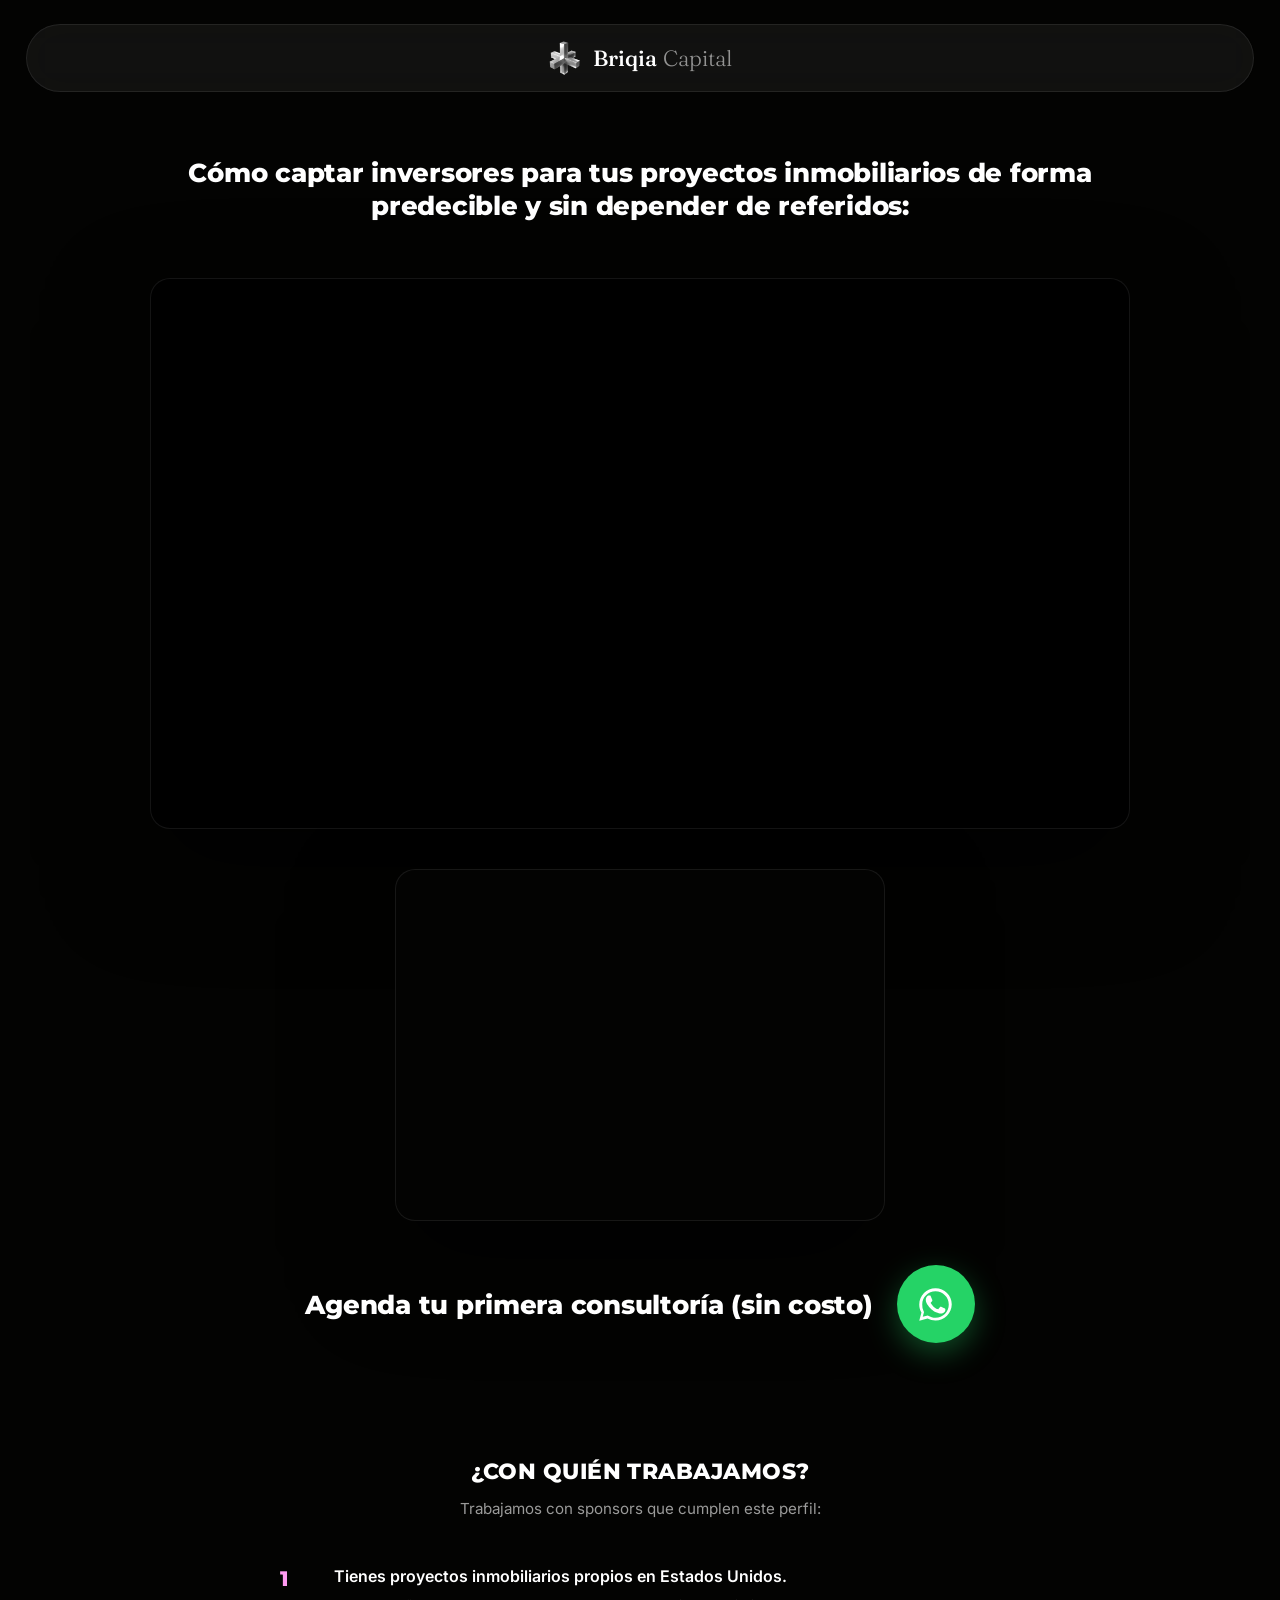
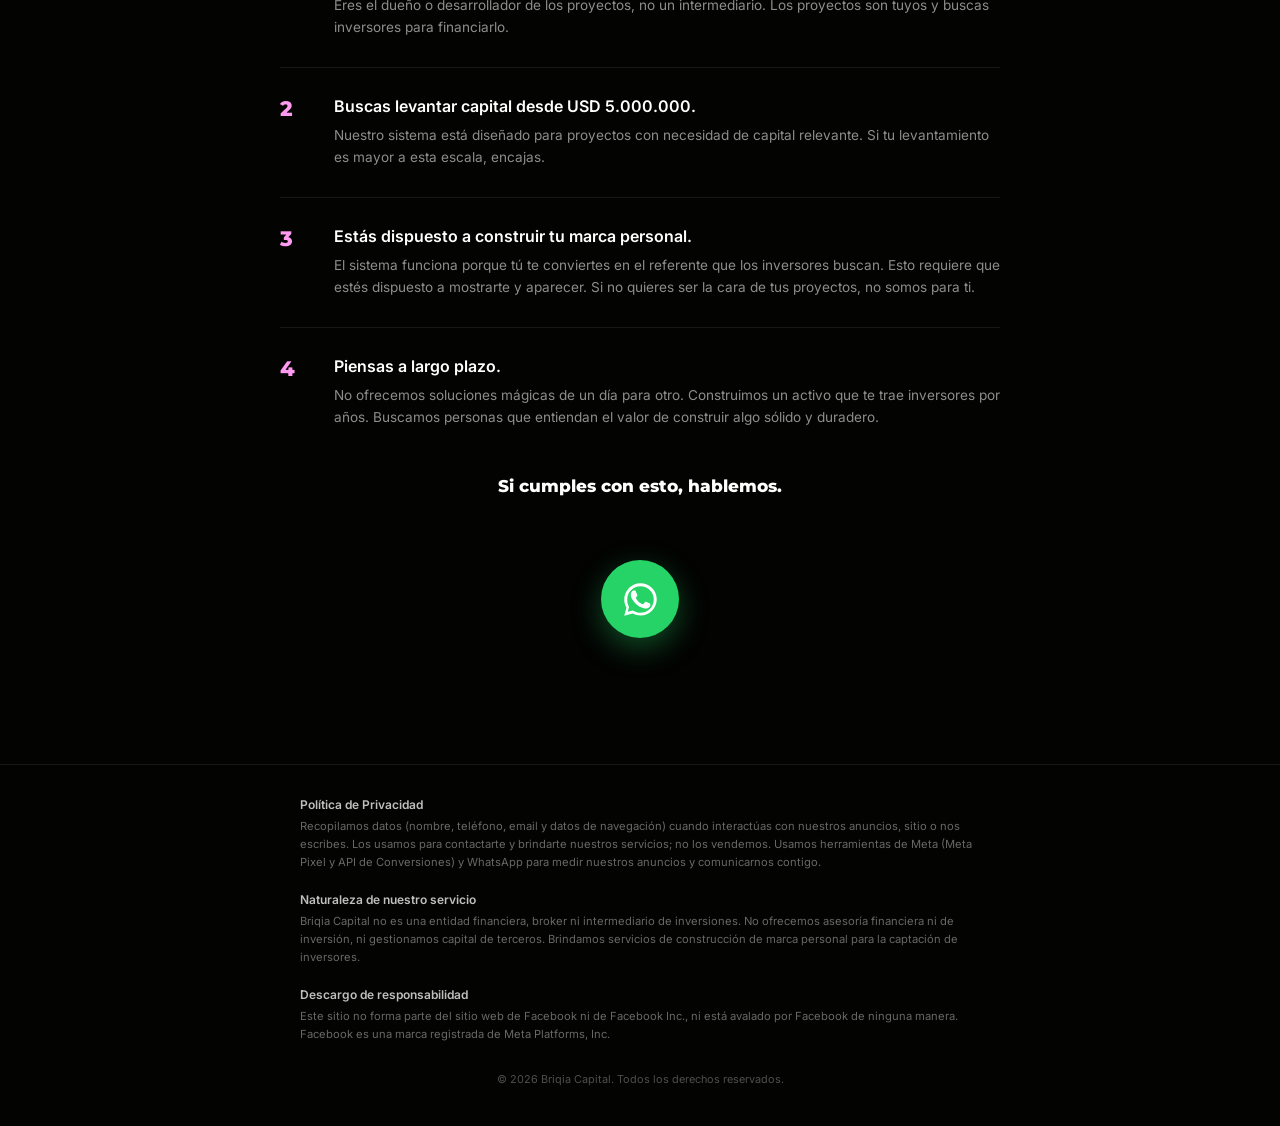
==== thankyoupage/index.html @ 6f48e865 "Achicar 50% el widget de Calendly" ====
<!DOCTYPE html>
<html lang="es">
<head>
<meta charset="UTF-8" />
<meta name="viewport" content="width=device-width, initial-scale=1.0" />
<title>Briqia Capital</title>
<meta name="description" content="Briqia Capital" />
<link rel="icon" type="image/png" href="logo.png" />

<link rel="preconnect" href="https://fonts.googleapis.com" />
<link rel="preconnect" href="https://fonts.gstatic.com" crossorigin />
<link href="https://fonts.googleapis.com/css2?family=Fraunces:ital,wght@0,300;0,400;0,500;1,300&family=Inter:wght@300;400;500;600&family=Montserrat:wght@700;800;900&display=swap" rel="stylesheet" />

<style>
  :root {
    --bg: #030302;
    --fg: #ffffff;
    --border: rgba(255, 255, 255, 0.08);
    --font-display: 'Fraunces', Georgia, serif;
    --font-sans: 'Inter', ui-sans-serif, system-ui, sans-serif;
    --font-heavy: 'Montserrat', ui-sans-serif, system-ui, sans-serif;
    --ease-out: cubic-bezier(0, 0, 0.2, 1);
  }

  * { box-sizing: border-box; }

  body {
    margin: 0;
    min-height: 100vh;
    background: var(--bg);
    color: var(--fg);
    font-family: var(--font-sans);
    display: flex;
    flex-direction: column;
    align-items: center;
    -webkit-font-smoothing: antialiased;
  }

  header {
    width: 100%;
    display: flex;
    justify-content: center;
    padding: 24px 20px 0;
  }

  .header-pill {
    width: min(1800px, 96vw);
    display: flex;
    align-items: center;
    justify-content: center;
    gap: 12px;
    padding: 16px 40px;
    border-radius: 999px;
    background: rgba(255, 255, 255, 0.06);
    backdrop-filter: blur(20px);
    -webkit-backdrop-filter: blur(20px);
    border: 1px solid var(--border);
  }

  .logo-mark {
    width: 34px;
    height: 34px;
    object-fit: contain;
    flex-shrink: 0;
  }

  .wordmark {
    font-family: var(--font-display);
    font-size: 22px;
    line-height: 1;
    white-space: nowrap;
  }

  .wordmark .brand { font-weight: 500; color: #fff; }
  .wordmark .sub { font-weight: 300; color: rgba(255, 255, 255, 0.55); margin-left: 6px; }

  main {
    position: relative;
    flex: 1;
    width: 100%;
    display: flex;
    flex-direction: column;
    align-items: center;
    padding: 64px 20px 90px;
  }

  .hero-title {
    position: relative;
    z-index: 1;
    max-width: 980px;
    margin: 0 0 56px;
    text-align: center;
    font-family: var(--font-heavy);
    font-weight: 800;
    font-size: clamp(1.05rem, 2.16vw, 1.65rem);
    line-height: 1.25;
    letter-spacing: -0.01em;
    color: #fff;
  }

  .video-frame {
    position: relative;
    z-index: 1;
    width: min(980px, 88vw);
    aspect-ratio: 16 / 9;
    border-radius: 20px;
    overflow: hidden;
    background: #000;
    border: 1px solid var(--border);
    box-shadow: 0 40px 100px rgba(0, 0, 0, 0.65);
  }

  .video-frame iframe {
    width: 100%;
    height: 100%;
    border: 0;
    display: block;
  }

  .calendly-frame {
    position: relative;
    z-index: 1;
    width: clamp(320px, 44vw, 490px);
    margin: 40px 0 0;
    border-radius: 20px;
    overflow: hidden;
    background: var(--bg);
    border: 1px solid var(--border);
    box-shadow: 0 40px 100px rgba(0, 0, 0, 0.65);
  }

  .calendly-inline-widget {
    width: 100%;
    height: 350px;
  }

  .cta-row {
    position: relative;
    z-index: 1;
    display: flex;
    flex-wrap: wrap;
    align-items: center;
    justify-content: center;
    gap: 24px;
    max-width: 980px;
    margin: 40px 0 0;
  }

  .below-title {
    text-align: center;
    font-family: var(--font-heavy);
    font-weight: 800;
    font-size: clamp(1.05rem, 2.16vw, 1.65rem);
    line-height: 1.25;
    letter-spacing: -0.01em;
    color: #fff;
  }

  .whatsapp-btn {
    display: inline-flex;
    align-items: center;
    justify-content: center;
    width: 78px;
    height: 78px;
    border-radius: 50%;
    background: #25D366;
    color: #fff;
    flex-shrink: 0;
    box-shadow: 0 10px 30px rgba(37, 211, 102, 0.35);
    transition: transform 0.2s var(--ease-out), background-color 0.2s var(--ease-out);
  }
  .whatsapp-btn:hover { background: #1ebe5b; transform: scale(1.06); }
  .whatsapp-btn svg { width: 39px; height: 39px; }

  .who-section {
    position: relative;
    z-index: 1;
    width: 100%;
    max-width: 720px;
    margin-top: 110px;
  }

  .who-title {
    text-align: center;
    text-transform: uppercase;
    font-family: var(--font-heavy);
    font-weight: 800;
    font-size: clamp(1.1rem, 1.8vw, 1.4rem);
    letter-spacing: 0.02em;
    color: #fff;
    margin: 0 0 14px;
  }

  .who-intro {
    text-align: center;
    font-family: var(--font-sans);
    font-weight: 400;
    font-size: 0.95rem;
    color: rgba(255, 255, 255, 0.6);
    margin: 0 0 48px;
  }

  .who-list {
    list-style: none;
    margin: 0;
    padding: 0;
    display: flex;
    flex-direction: column;
  }

  .who-list li {
    display: flex;
    gap: 20px;
    padding: 28px 0;
    border-top: 1px solid var(--border);
  }
  .who-list li:first-child { border-top: none; padding-top: 0; }
  .who-list li:last-child { padding-bottom: 0; }

  .who-num {
    flex-shrink: 0;
    width: 34px;
    font-family: var(--font-heavy);
    font-weight: 800;
    font-size: 1.3rem;
    color: rgb(255, 154, 241);
    text-transform: none;
  }

  .who-lead {
    font-family: var(--font-sans);
    font-weight: 600;
    font-size: 1rem;
    color: #fff;
    margin: 0 0 8px;
  }

  .who-desc {
    font-family: var(--font-sans);
    font-weight: 400;
    font-size: 0.85rem;
    line-height: 1.65;
    color: rgba(255, 255, 255, 0.55);
    margin: 0;
  }

  .who-closing {
    text-align: center;
    margin: 48px 0 0;
    font-family: var(--font-heavy);
    font-weight: 800;
    font-size: 1.05rem;
    color: #fff;
  }

  .whatsapp-center {
    position: relative;
    z-index: 1;
    display: flex;
    justify-content: center;
    margin-top: 64px;
  }

  .site-footer {
    width: 100%;
    display: flex;
    justify-content: center;
    margin-top: 36px;
    padding: 32px 20px 40px;
    border-top: 1px solid var(--border);
  }

  .footer-inner {
    width: 100%;
    max-width: 680px;
    display: flex;
    flex-direction: column;
    gap: 20px;
  }

  .footer-block h3 {
    margin: 0 0 6px;
    font-family: var(--font-sans);
    font-weight: 600;
    font-size: 0.75rem;
    color: rgba(255, 255, 255, 0.75);
  }

  .footer-block p {
    margin: 0;
    font-family: var(--font-sans);
    font-weight: 400;
    font-size: 0.7rem;
    line-height: 1.6;
    color: rgba(255, 255, 255, 0.4);
  }

  .footer-copy {
    margin: 8px 0 0;
    text-align: center;
    font-family: var(--font-sans);
    font-size: 0.68rem;
    color: rgba(255, 255, 255, 0.3);
  }

  @media (max-width: 640px) {
    header { padding: 16px 14px 0; }
    .header-pill { padding: 10px 20px; gap: 10px; }
    .logo-mark { width: 26px; height: 26px; }
    .wordmark { font-size: 17px; }
    main { padding: 40px 16px 60px; }
    .hero-title { margin-bottom: 36px; }
    .video-frame { border-radius: 14px; }
    .calendly-frame { margin-top: 28px; border-radius: 14px; width: 100%; }
    .calendly-inline-widget { height: 340px; }
    .cta-row { margin-top: 28px; gap: 16px; }
    .whatsapp-btn { width: 65px; height: 65px; }
    .whatsapp-btn svg { width: 33px; height: 33px; }
    .who-section { margin-top: 64px; }
    .who-intro { margin-bottom: 32px; }
    .who-list li { padding: 22px 0; gap: 14px; }
    .whatsapp-center { margin-top: 44px; }
    .site-footer { margin-top: 56px; padding: 24px 16px 32px; }
  }
</style>
</head>
<body>

<header>
  <div class="header-pill">
    <img src="logo.png" alt="Briqia Capital" class="logo-mark" />
    <div class="wordmark"><span class="brand">Briqia</span><span class="sub">Capital</span></div>
  </div>
</header>

<main>
  <h1 class="hero-title">Cómo captar inversores para tus proyectos inmobiliarios de forma predecible y sin depender de referidos:</h1>

  <div class="video-frame">
    <iframe
      src="https://www.youtube.com/embed/9SJ9m5OGrJ0"
      title="Briqia Capital"
      allow="accelerometer; autoplay; clipboard-write; encrypted-media; gyroscope; picture-in-picture; web-share"
      allowfullscreen
      loading="lazy">
    </iframe>
  </div>

  <div class="calendly-frame">
    <div
      class="calendly-inline-widget"
      data-url="https://calendly.com/briqia-info/45?hide_gdpr_banner=1&background_color=030302&text_color=ffffff&primary_color=ff9af1">
    </div>
  </div>

  <div class="cta-row">
    <p class="below-title">Agenda tu primera consultoría (sin costo)</p>
    <a
      href="https://api.whatsapp.com/send/?phone=34665048032&text=Hola,%20observ%C3%A9%20su%20video%20y%20quiero%20agendar%20una%20reuni%C3%B3n%2E&type=phone_number&app_absent=0"
      target="_blank"
      rel="noopener noreferrer"
      class="whatsapp-btn"
      aria-label="Agendar por WhatsApp">
      <svg viewBox="0 0 24 24" fill="currentColor" aria-hidden="true">
        <path d="M17.472 14.382c-.297-.149-1.758-.867-2.03-.967-.273-.099-.471-.148-.67.15-.197.297-.767.966-.94 1.164-.173.199-.347.223-.644.075-.297-.15-1.255-.463-2.39-1.475-.883-.788-1.48-1.761-1.653-2.059-.173-.297-.018-.458.13-.606.134-.133.298-.347.446-.52.149-.174.198-.298.298-.497.099-.198.05-.371-.025-.52-.075-.149-.669-1.612-.916-2.207-.242-.579-.487-.5-.669-.51-.173-.008-.371-.01-.57-.01-.198 0-.52.074-.792.372-.272.297-1.04 1.016-1.04 2.479 0 1.462 1.065 2.875 1.213 3.074.149.198 2.096 3.2 5.077 4.487.709.306 1.262.489 1.694.625.712.227 1.36.195 1.871.118.571-.085 1.758-.719 2.006-1.413.248-.694.248-1.289.173-1.413-.074-.124-.272-.198-.57-.347z"/>
        <path d="M12.004 2c-5.514 0-9.997 4.478-9.997 9.997 0 1.763.462 3.484 1.34 5.001L2 22l5.132-1.346c1.462.799 3.112 1.221 4.872 1.221 5.514 0 9.997-4.478 9.997-9.997C22.001 6.478 17.518 2 12.004 2zm0 18.163c-1.583 0-3.135-.426-4.487-1.234l-.322-.191-3.045.8.813-2.968-.21-.305A8.13 8.13 0 0 1 3.837 12c0-4.507 3.66-8.166 8.167-8.166 4.507 0 8.167 3.66 8.167 8.166 0 4.507-3.66 8.163-8.167 8.163z"/>
      </svg>
    </a>
  </div>

  <section class="who-section">
    <h2 class="who-title">¿Con quién trabajamos?</h2>
    <p class="who-intro">Trabajamos con sponsors que cumplen este perfil:</p>
    <ol class="who-list">
      <li>
        <span class="who-num">1</span>
        <div>
          <p class="who-lead">Tienes proyectos inmobiliarios propios en Estados Unidos.</p>
          <p class="who-desc">Eres el dueño o desarrollador de los proyectos, no un intermediario. Los proyectos son tuyos y buscas inversores para financiarlo.</p>
        </div>
      </li>
      <li>
        <span class="who-num">2</span>
        <div>
          <p class="who-lead">Buscas levantar capital desde USD 5.000.000.</p>
          <p class="who-desc">Nuestro sistema está diseñado para proyectos con necesidad de capital relevante. Si tu levantamiento es mayor a esta escala, encajas.</p>
        </div>
      </li>
      <li>
        <span class="who-num">3</span>
        <div>
          <p class="who-lead">Estás dispuesto a construir tu marca personal.</p>
          <p class="who-desc">El sistema funciona porque tú te conviertes en el referente que los inversores buscan. Esto requiere que estés dispuesto a mostrarte y aparecer. Si no quieres ser la cara de tus proyectos, no somos para ti.</p>
        </div>
      </li>
      <li>
        <span class="who-num">4</span>
        <div>
          <p class="who-lead">Piensas a largo plazo.</p>
          <p class="who-desc">No ofrecemos soluciones mágicas de un día para otro. Construimos un activo que te trae inversores por años. Buscamos personas que entiendan el valor de construir algo sólido y duradero.</p>
        </div>
      </li>
    </ol>
    <p class="who-closing">Si cumples con esto, hablemos.</p>
  </section>

  <div class="whatsapp-center">
    <a
      href="https://api.whatsapp.com/send/?phone=34665048032&text=Hola,%20observ%C3%A9%20su%20video%20y%20quiero%20agendar%20una%20reuni%C3%B3n%2E&type=phone_number&app_absent=0"
      target="_blank"
      rel="noopener noreferrer"
      class="whatsapp-btn"
      aria-label="Agendar por WhatsApp">
      <svg viewBox="0 0 24 24" fill="currentColor" aria-hidden="true">
        <path d="M17.472 14.382c-.297-.149-1.758-.867-2.03-.967-.273-.099-.471-.148-.67.15-.197.297-.767.966-.94 1.164-.173.199-.347.223-.644.075-.297-.15-1.255-.463-2.39-1.475-.883-.788-1.48-1.761-1.653-2.059-.173-.297-.018-.458.13-.606.134-.133.298-.347.446-.52.149-.174.198-.298.298-.497.099-.198.05-.371-.025-.52-.075-.149-.669-1.612-.916-2.207-.242-.579-.487-.5-.669-.51-.173-.008-.371-.01-.57-.01-.198 0-.52.074-.792.372-.272.297-1.04 1.016-1.04 2.479 0 1.462 1.065 2.875 1.213 3.074.149.198 2.096 3.2 5.077 4.487.709.306 1.262.489 1.694.625.712.227 1.36.195 1.871.118.571-.085 1.758-.719 2.006-1.413.248-.694.248-1.289.173-1.413-.074-.124-.272-.198-.57-.347z"/>
        <path d="M12.004 2c-5.514 0-9.997 4.478-9.997 9.997 0 1.763.462 3.484 1.34 5.001L2 22l5.132-1.346c1.462.799 3.112 1.221 4.872 1.221 5.514 0 9.997-4.478 9.997-9.997C22.001 6.478 17.518 2 12.004 2zm0 18.163c-1.583 0-3.135-.426-4.487-1.234l-.322-.191-3.045.8.813-2.968-.21-.305A8.13 8.13 0 0 1 3.837 12c0-4.507 3.66-8.166 8.167-8.166 4.507 0 8.167 3.66 8.167 8.166 0 4.507-3.66 8.163-8.167 8.163z"/>
      </svg>
    </a>
  </div>
</main>

<footer class="site-footer">
  <div class="footer-inner">
    <div class="footer-block">
      <h3>Política de Privacidad</h3>
      <p>Recopilamos datos (nombre, teléfono, email y datos de navegación) cuando interactúas con nuestros anuncios, sitio o nos escribes. Los usamos para contactarte y brindarte nuestros servicios; no los vendemos. Usamos herramientas de Meta (Meta Pixel y API de Conversiones) y WhatsApp para medir nuestros anuncios y comunicarnos contigo.</p>
    </div>
    <div class="footer-block">
      <h3>Naturaleza de nuestro servicio</h3>
      <p>Briqia Capital no es una entidad financiera, broker ni intermediario de inversiones. No ofrecemos asesoría financiera ni de inversión, ni gestionamos capital de terceros. Brindamos servicios de construcción de marca personal para la captación de inversores.</p>
    </div>
    <div class="footer-block">
      <h3>Descargo de responsabilidad</h3>
      <p>Este sitio no forma parte del sitio web de Facebook ni de Facebook Inc., ni está avalado por Facebook de ninguna manera. Facebook es una marca registrada de Meta Platforms, Inc.</p>
    </div>
    <p class="footer-copy">© 2026 Briqia Capital. Todos los derechos reservados.</p>
  </div>
</footer>

<script src="https://assets.calendly.com/assets/external/widget.js" async></script>
</body>
</html>
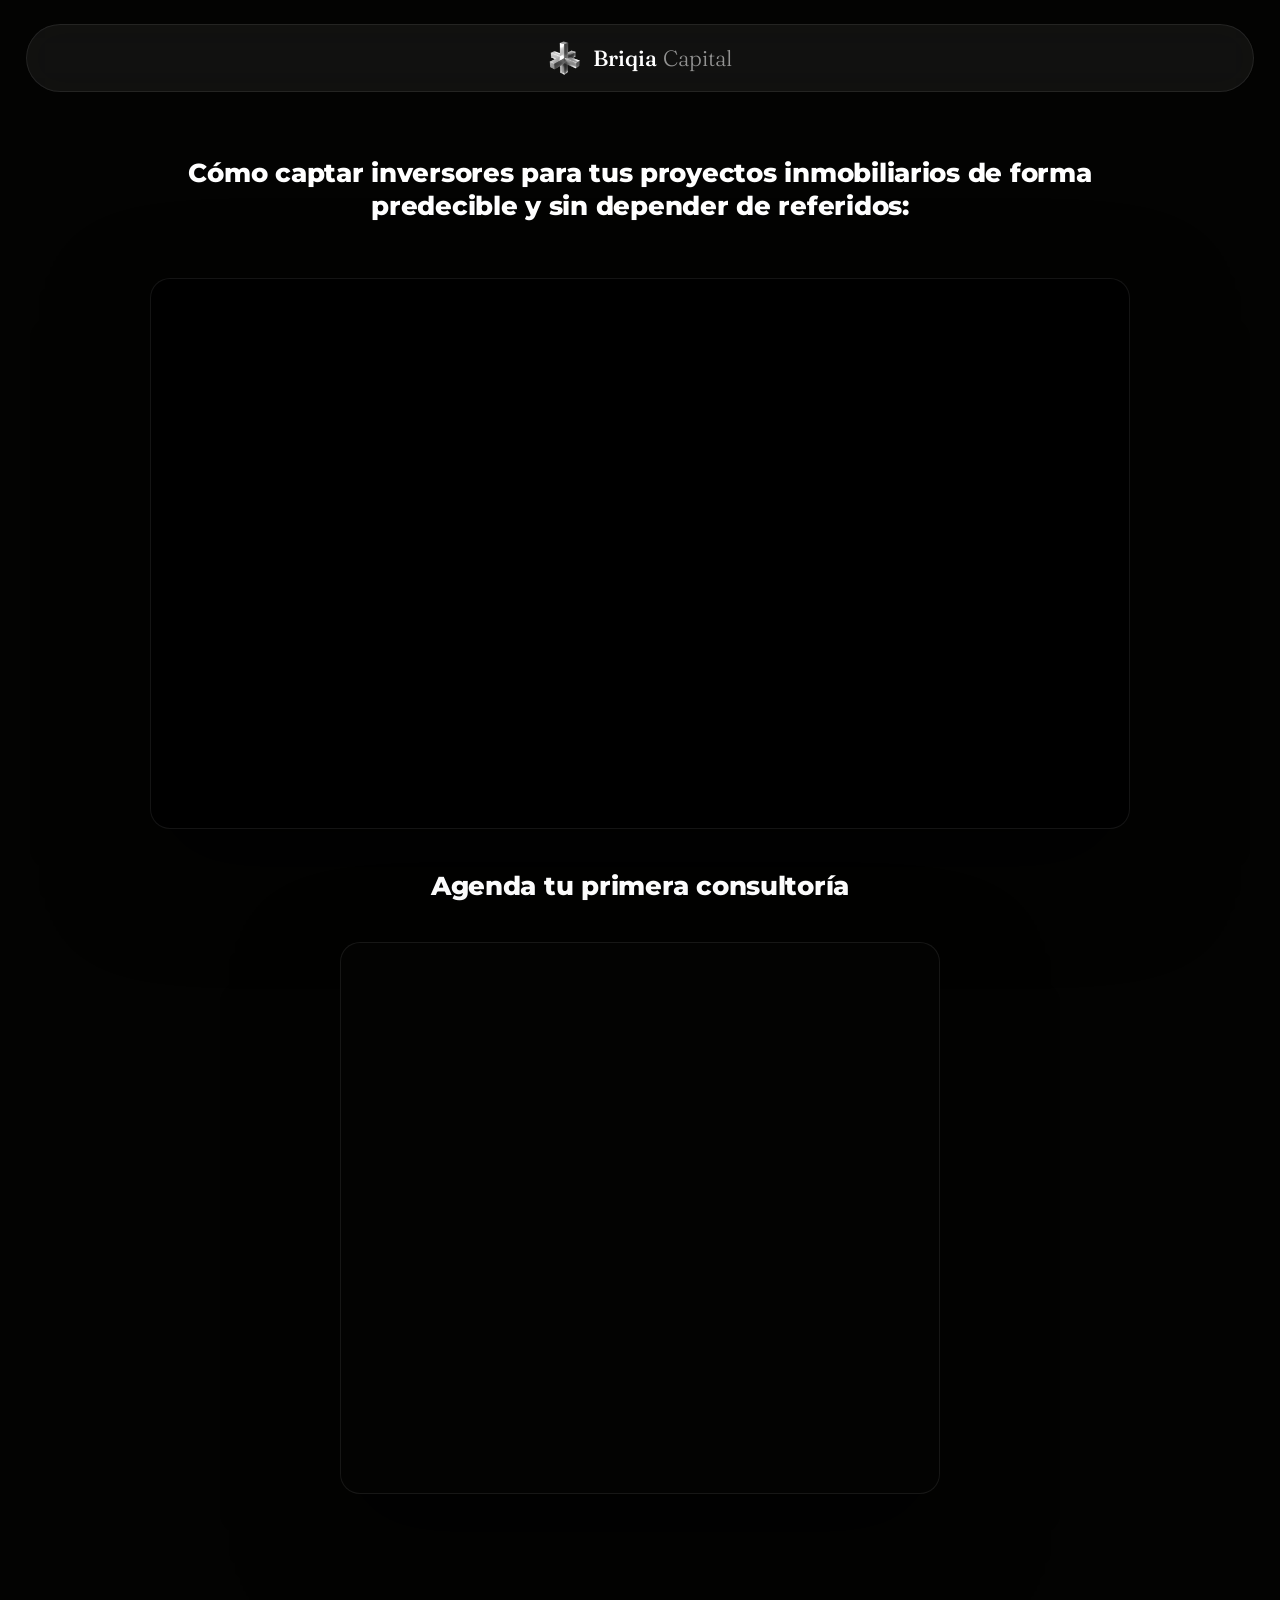
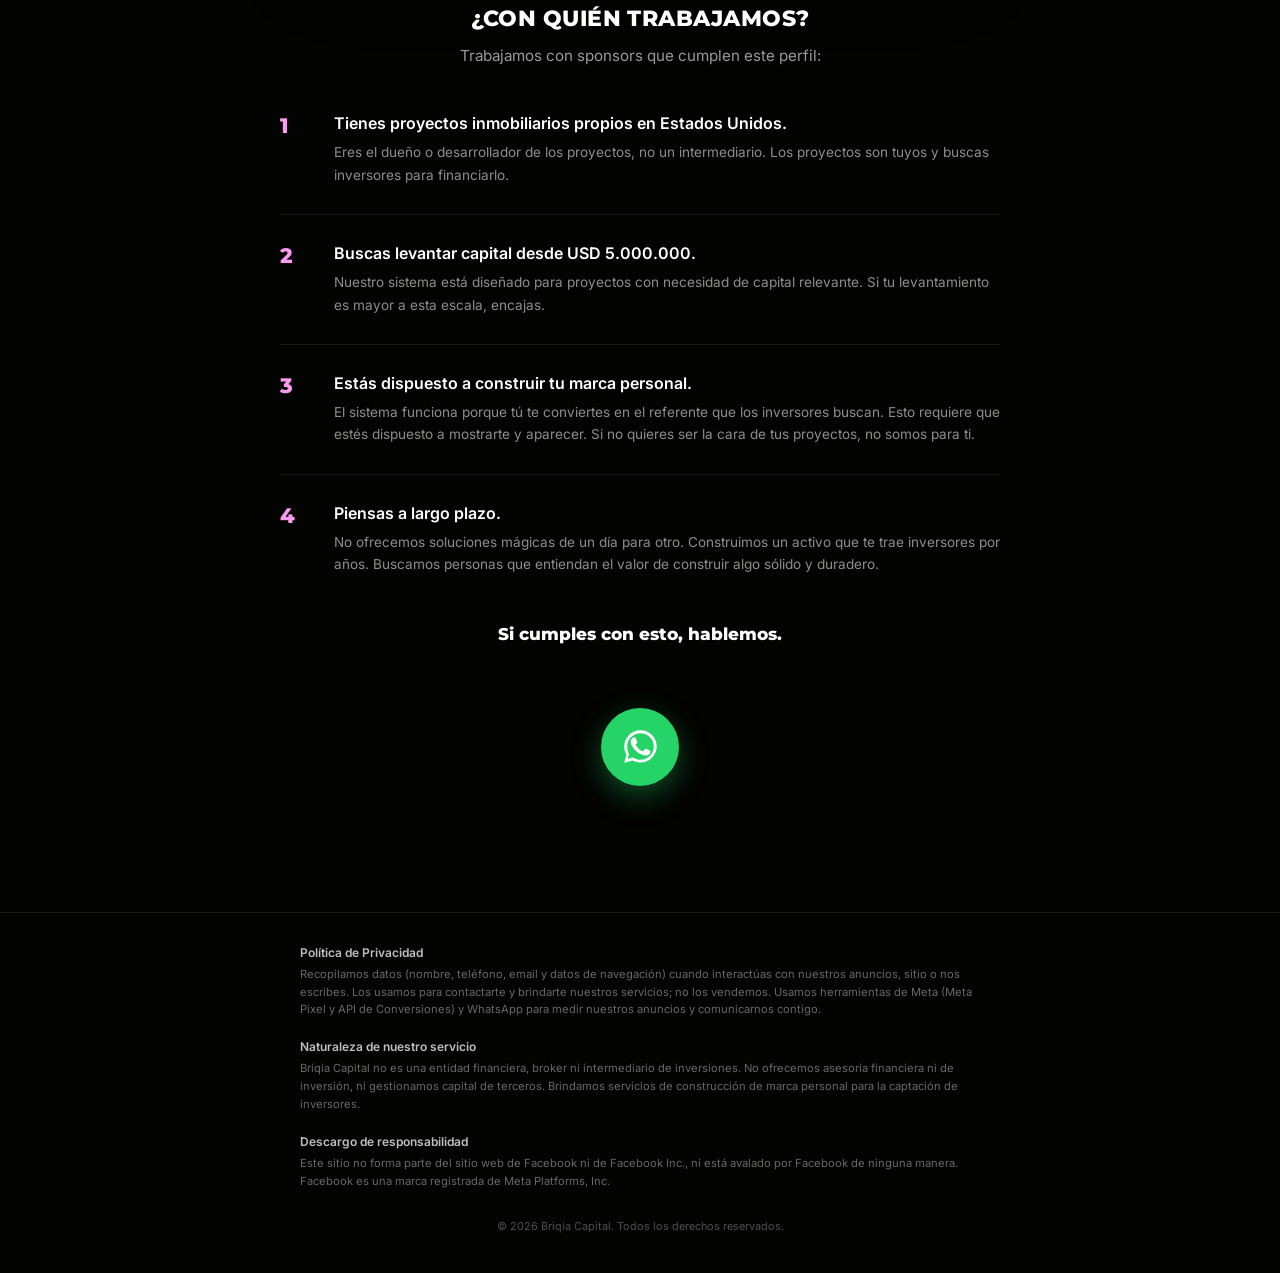
==== commit 23378266: "Mover CTA arriba del widget de Calendly y agrandar el widget" ====
--- a/thankyoupage/index.html
+++ b/thankyoupage/index.html
@@ -117,10 +117,24 @@
     display: block;
   }
 
+  .below-title {
+    position: relative;
+    z-index: 1;
+    max-width: 980px;
+    margin: 40px 0 0;
+    text-align: center;
+    font-family: var(--font-heavy);
+    font-weight: 800;
+    font-size: clamp(1.05rem, 2.16vw, 1.65rem);
+    line-height: 1.25;
+    letter-spacing: -0.01em;
+    color: #fff;
+  }
+
   .calendly-frame {
     position: relative;
     z-index: 1;
-    width: clamp(320px, 44vw, 490px);
+    width: clamp(320px, 50vw, 600px);
     margin: 40px 0 0;
     border-radius: 20px;
     overflow: hidden;
@@ -131,29 +145,7 @@
 
   .calendly-inline-widget {
     width: 100%;
-    height: 350px;
-  }
-
-  .cta-row {
-    position: relative;
-    z-index: 1;
-    display: flex;
-    flex-wrap: wrap;
-    align-items: center;
-    justify-content: center;
-    gap: 24px;
-    max-width: 980px;
-    margin: 40px 0 0;
-  }
-
-  .below-title {
-    text-align: center;
-    font-family: var(--font-heavy);
-    font-weight: 800;
-    font-size: clamp(1.05rem, 2.16vw, 1.65rem);
-    line-height: 1.25;
-    letter-spacing: -0.01em;
-    color: #fff;
+    height: 550px;
   }
 
   .whatsapp-btn {
@@ -311,9 +303,9 @@
     main { padding: 40px 16px 60px; }
     .hero-title { margin-bottom: 36px; }
     .video-frame { border-radius: 14px; }
+    .below-title { margin-top: 28px; }
     .calendly-frame { margin-top: 28px; border-radius: 14px; width: 100%; }
-    .calendly-inline-widget { height: 340px; }
-    .cta-row { margin-top: 28px; gap: 16px; }
+    .calendly-inline-widget { height: 480px; }
     .whatsapp-btn { width: 65px; height: 65px; }
     .whatsapp-btn svg { width: 33px; height: 33px; }
     .who-section { margin-top: 64px; }
@@ -346,26 +338,13 @@
     </iframe>
   </div>
 
+  <p class="below-title">Agenda tu primera consultoría</p>
+
   <div class="calendly-frame">
     <div
       class="calendly-inline-widget"
       data-url="https://calendly.com/briqia-info/45?hide_gdpr_banner=1&background_color=030302&text_color=ffffff&primary_color=ff9af1">
     </div>
-  </div>
-
-  <div class="cta-row">
-    <p class="below-title">Agenda tu primera consultoría (sin costo)</p>
-    <a
-      href="https://api.whatsapp.com/send/?phone=34665048032&text=Hola,%20observ%C3%A9%20su%20video%20y%20quiero%20agendar%20una%20reuni%C3%B3n%2E&type=phone_number&app_absent=0"
-      target="_blank"
-      rel="noopener noreferrer"
-      class="whatsapp-btn"
-      aria-label="Agendar por WhatsApp">
-      <svg viewBox="0 0 24 24" fill="currentColor" aria-hidden="true">
-        <path d="M17.472 14.382c-.297-.149-1.758-.867-2.03-.967-.273-.099-.471-.148-.67.15-.197.297-.767.966-.94 1.164-.173.199-.347.223-.644.075-.297-.15-1.255-.463-2.39-1.475-.883-.788-1.48-1.761-1.653-2.059-.173-.297-.018-.458.13-.606.134-.133.298-.347.446-.52.149-.174.198-.298.298-.497.099-.198.05-.371-.025-.52-.075-.149-.669-1.612-.916-2.207-.242-.579-.487-.5-.669-.51-.173-.008-.371-.01-.57-.01-.198 0-.52.074-.792.372-.272.297-1.04 1.016-1.04 2.479 0 1.462 1.065 2.875 1.213 3.074.149.198 2.096 3.2 5.077 4.487.709.306 1.262.489 1.694.625.712.227 1.36.195 1.871.118.571-.085 1.758-.719 2.006-1.413.248-.694.248-1.289.173-1.413-.074-.124-.272-.198-.57-.347z"/>
-        <path d="M12.004 2c-5.514 0-9.997 4.478-9.997 9.997 0 1.763.462 3.484 1.34 5.001L2 22l5.132-1.346c1.462.799 3.112 1.221 4.872 1.221 5.514 0 9.997-4.478 9.997-9.997C22.001 6.478 17.518 2 12.004 2zm0 18.163c-1.583 0-3.135-.426-4.487-1.234l-.322-.191-3.045.8.813-2.968-.21-.305A8.13 8.13 0 0 1 3.837 12c0-4.507 3.66-8.166 8.167-8.166 4.507 0 8.167 3.66 8.167 8.166 0 4.507-3.66 8.163-8.167 8.163z"/>
-      </svg>
-    </a>
   </div>
 
   <section class="who-section">
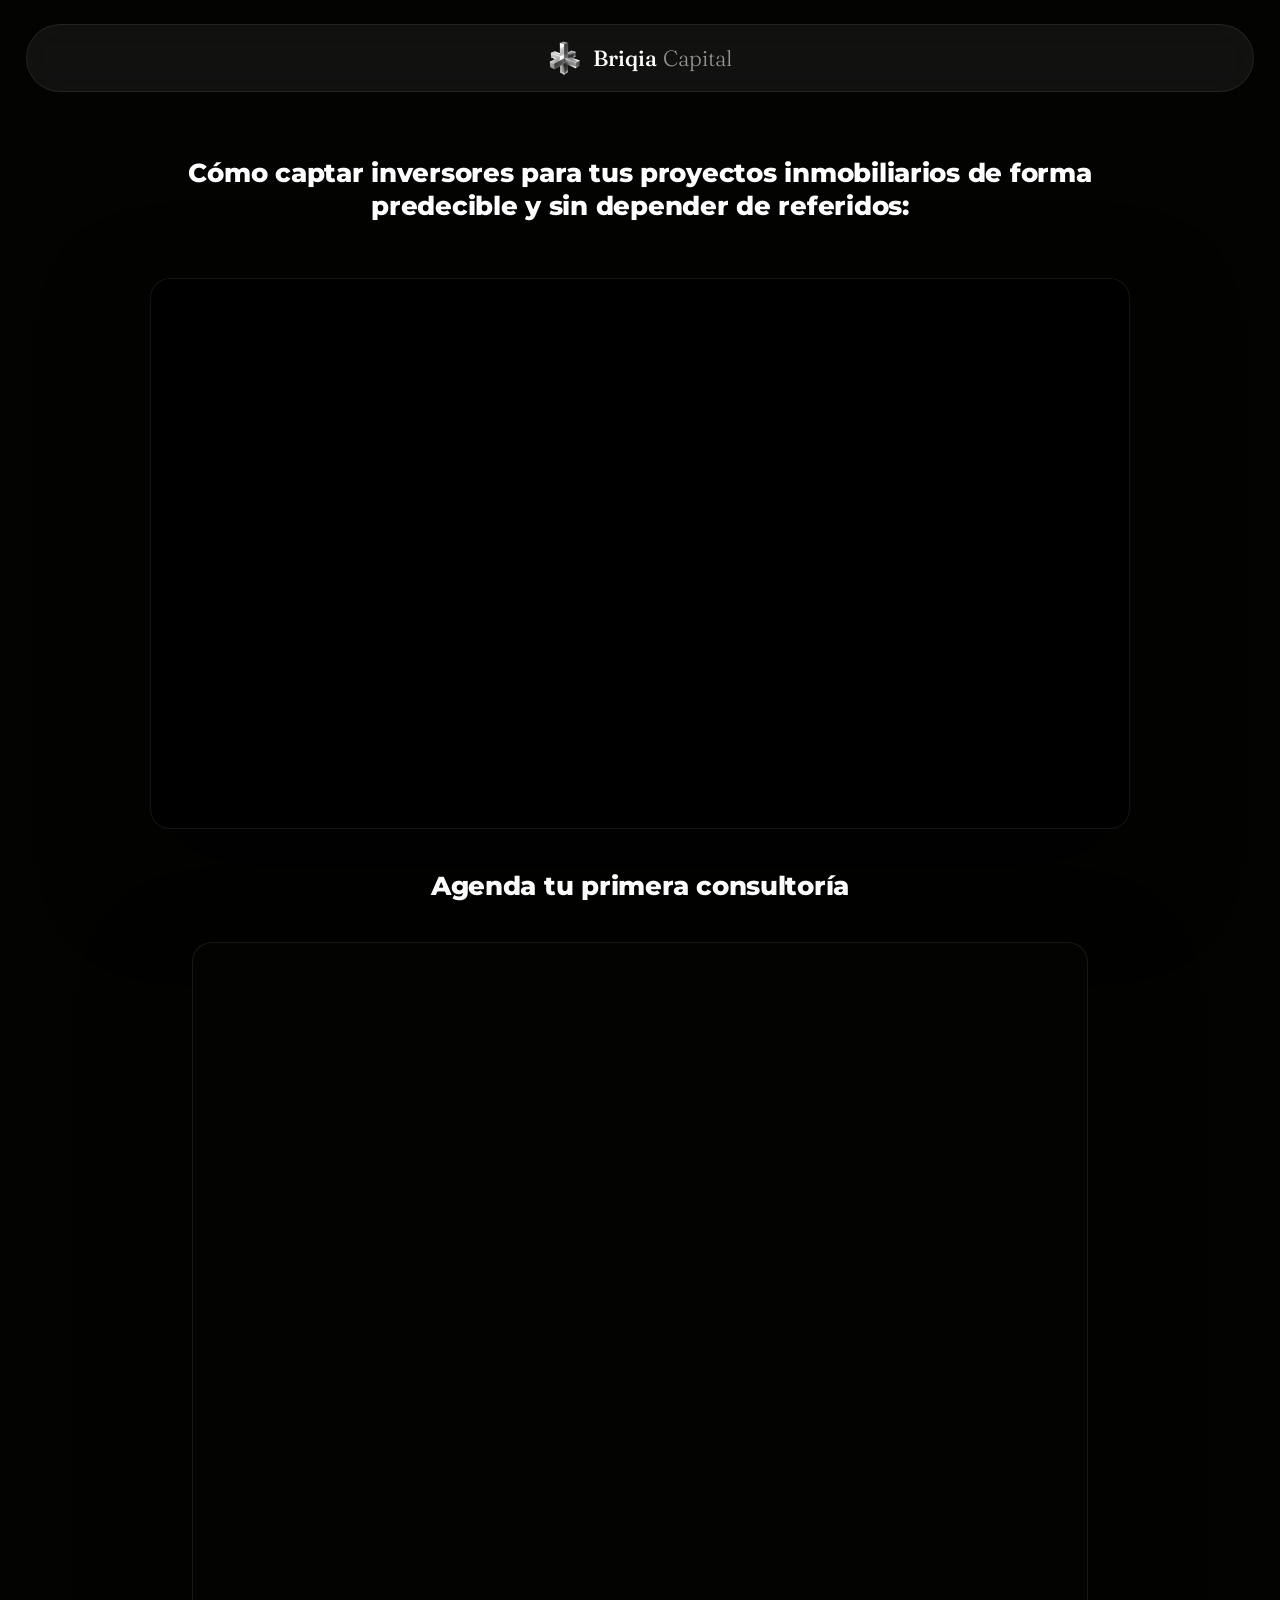
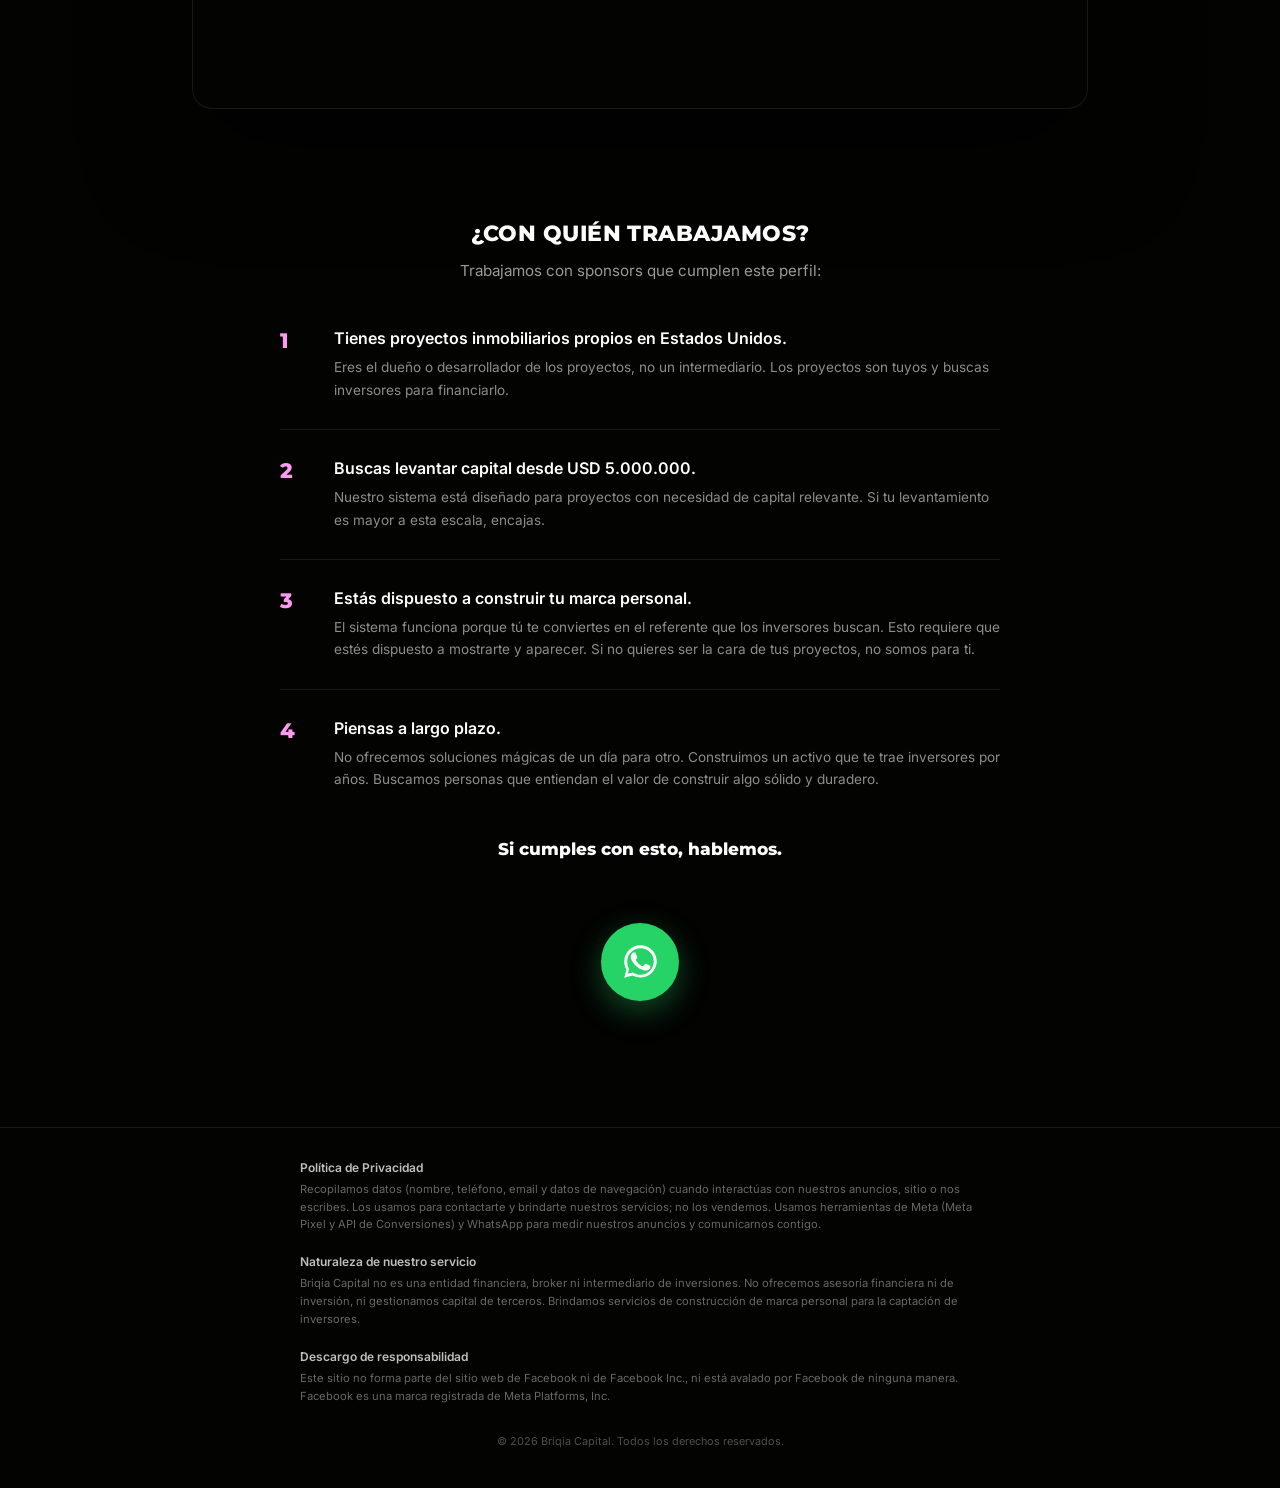
==== commit bc540f47: "Agrandar widget de Calendly para aprovechar el alto de pantalla" ====
--- a/thankyoupage/index.html
+++ b/thankyoupage/index.html
@@ -134,7 +134,7 @@
   .calendly-frame {
     position: relative;
     z-index: 1;
-    width: clamp(320px, 50vw, 600px);
+    width: clamp(320px, 70vw, 900px);
     margin: 40px 0 0;
     border-radius: 20px;
     overflow: hidden;
@@ -145,7 +145,7 @@
 
   .calendly-inline-widget {
     width: 100%;
-    height: 550px;
+    height: min(85vh, 950px);
   }
 
   .whatsapp-btn {
@@ -305,7 +305,7 @@
     .video-frame { border-radius: 14px; }
     .below-title { margin-top: 28px; }
     .calendly-frame { margin-top: 28px; border-radius: 14px; width: 100%; }
-    .calendly-inline-widget { height: 480px; }
+    .calendly-inline-widget { height: min(75vh, 720px); }
     .whatsapp-btn { width: 65px; height: 65px; }
     .whatsapp-btn svg { width: 33px; height: 33px; }
     .who-section { margin-top: 64px; }
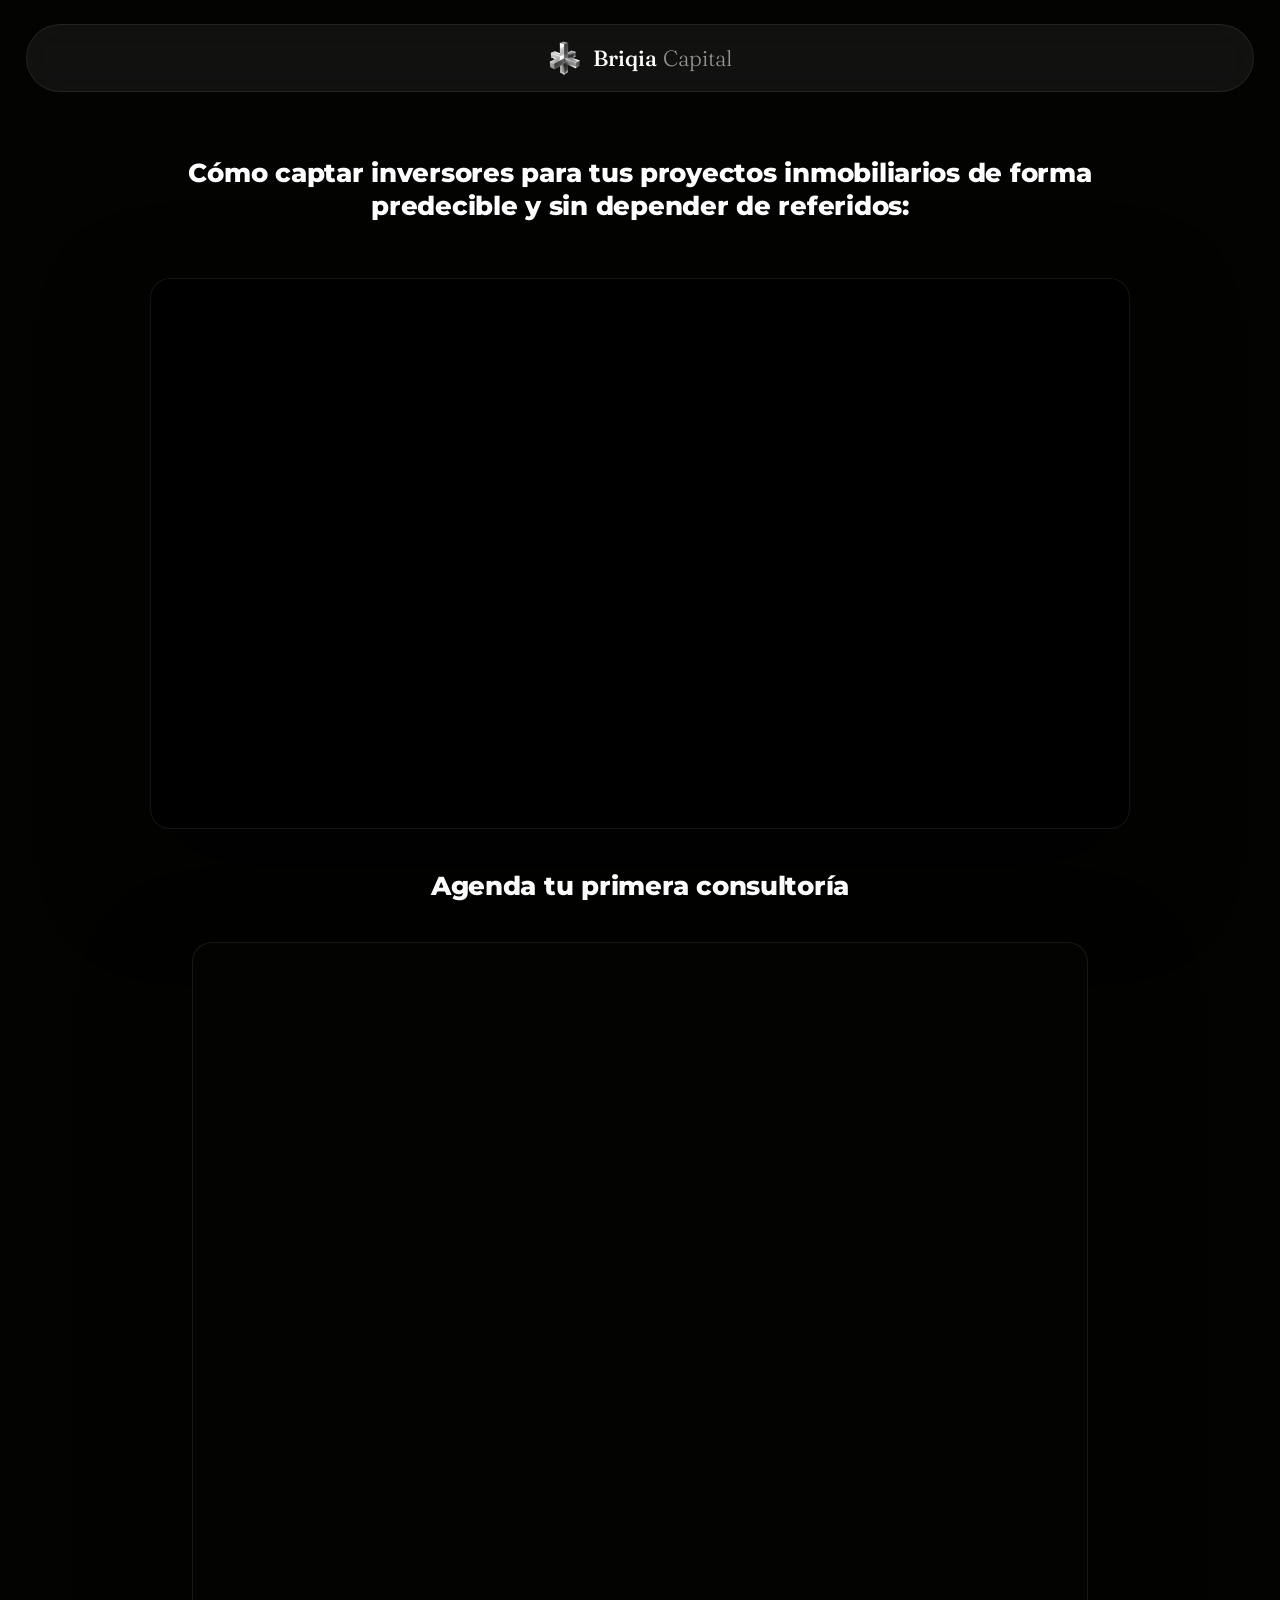
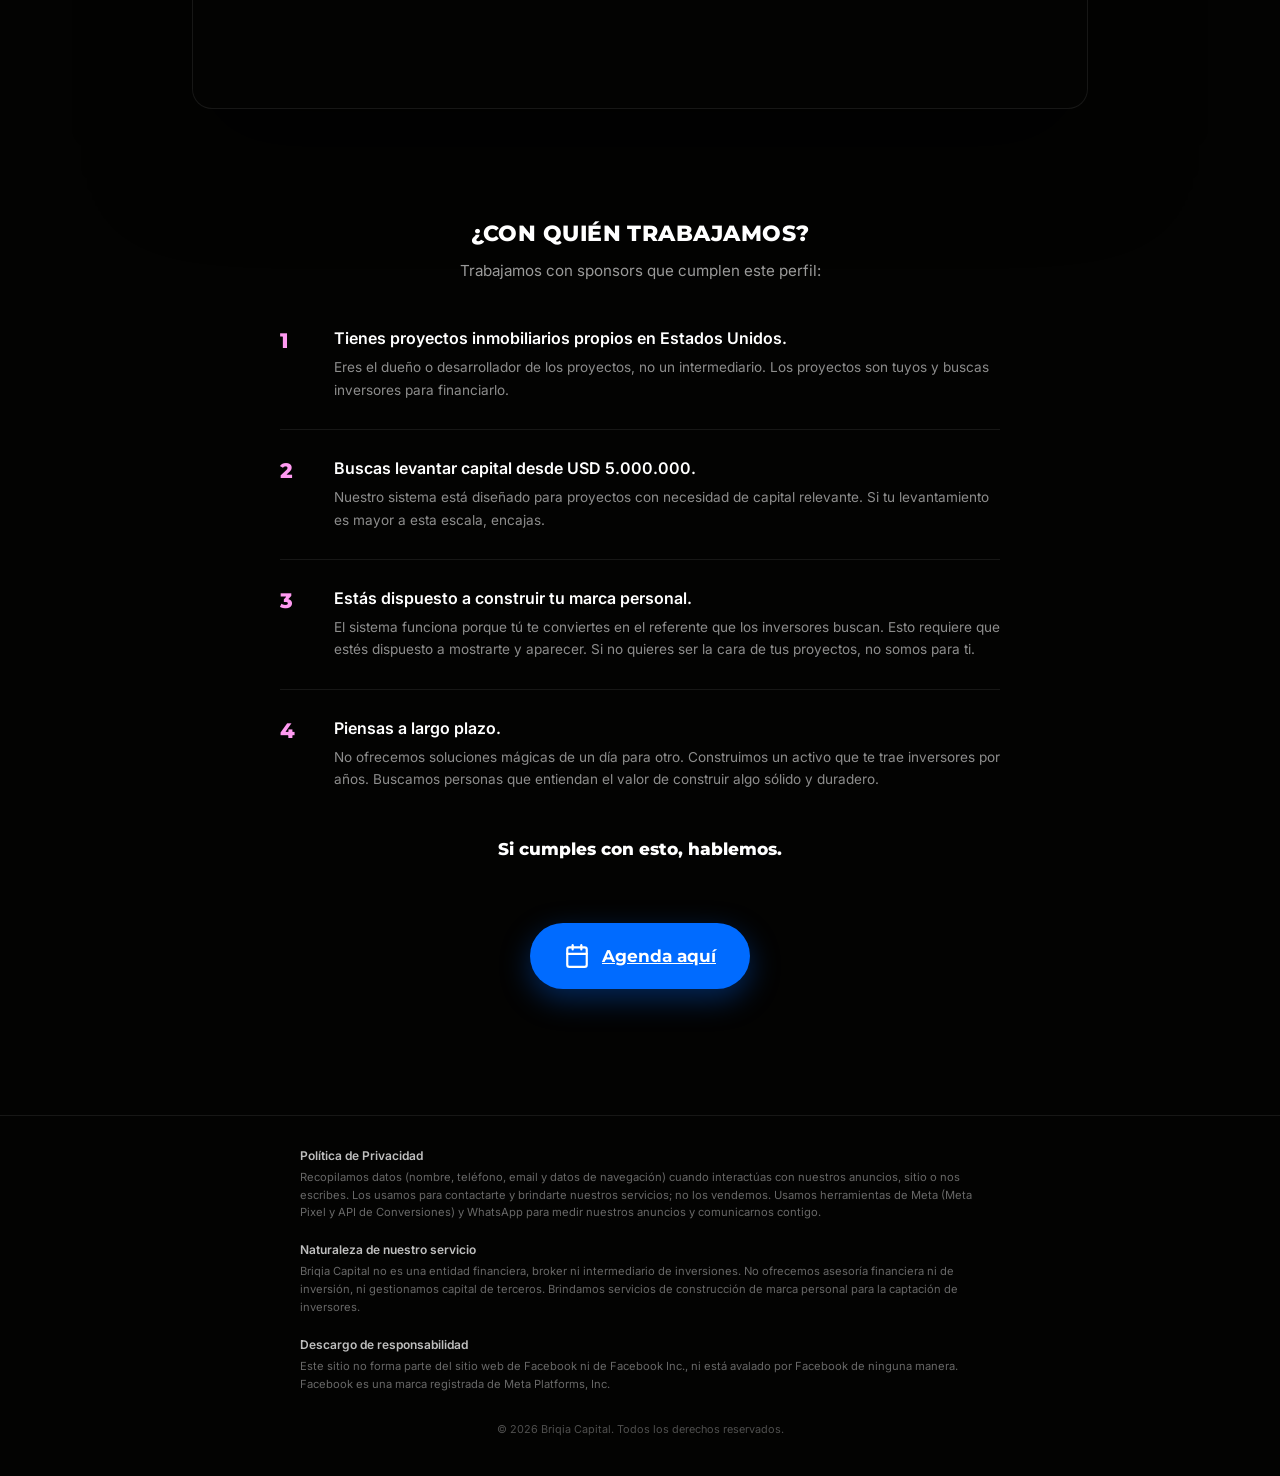
==== commit a4e6a91d: "Reemplazar boton de WhatsApp por boton Agenda aqui con popup de Calendly" ====
--- a/thankyoupage/index.html
+++ b/thankyoupage/index.html
@@ -10,6 +10,7 @@
 <link rel="preconnect" href="https://fonts.googleapis.com" />
 <link rel="preconnect" href="https://fonts.gstatic.com" crossorigin />
 <link href="https://fonts.googleapis.com/css2?family=Fraunces:ital,wght@0,300;0,400;0,500;1,300&family=Inter:wght@300;400;500;600&family=Montserrat:wght@700;800;900&display=swap" rel="stylesheet" />
+<link href="https://assets.calendly.com/assets/external/widget.css" rel="stylesheet" />
 
 <style>
   :root {
@@ -148,21 +149,24 @@
     height: min(85vh, 950px);
   }
 
-  .whatsapp-btn {
+  .calendly-btn {
     display: inline-flex;
     align-items: center;
-    justify-content: center;
-    width: 78px;
-    height: 78px;
-    border-radius: 50%;
-    background: #25D366;
-    color: #fff;
-    flex-shrink: 0;
-    box-shadow: 0 10px 30px rgba(37, 211, 102, 0.35);
+    gap: 12px;
+    padding: 20px 34px;
+    border-radius: 999px;
+    background: #006bff;
+    color: #fff;
+    font-family: var(--font-heavy);
+    font-weight: 700;
+    font-size: 1.05rem;
+    white-space: nowrap;
+    cursor: pointer;
+    box-shadow: 0 10px 30px rgba(0, 107, 255, 0.35);
     transition: transform 0.2s var(--ease-out), background-color 0.2s var(--ease-out);
   }
-  .whatsapp-btn:hover { background: #1ebe5b; transform: scale(1.06); }
-  .whatsapp-btn svg { width: 39px; height: 39px; }
+  .calendly-btn:hover { background: #0052cc; transform: scale(1.04); }
+  .calendly-btn svg { width: 26px; height: 26px; flex-shrink: 0; }
 
   .who-section {
     position: relative;
@@ -245,7 +249,7 @@
     color: #fff;
   }
 
-  .whatsapp-center {
+  .calendly-cta-center {
     position: relative;
     z-index: 1;
     display: flex;
@@ -306,12 +310,12 @@
     .below-title { margin-top: 28px; }
     .calendly-frame { margin-top: 28px; border-radius: 14px; width: 100%; }
     .calendly-inline-widget { height: min(75vh, 720px); }
-    .whatsapp-btn { width: 65px; height: 65px; }
-    .whatsapp-btn svg { width: 33px; height: 33px; }
+    .calendly-btn { padding: 16px 26px; font-size: 0.95rem; }
+    .calendly-btn svg { width: 22px; height: 22px; }
     .who-section { margin-top: 64px; }
     .who-intro { margin-bottom: 32px; }
     .who-list li { padding: 22px 0; gap: 14px; }
-    .whatsapp-center { margin-top: 44px; }
+    .calendly-cta-center { margin-top: 44px; }
     .site-footer { margin-top: 56px; padding: 24px 16px 32px; }
   }
 </style>
@@ -383,17 +387,19 @@
     <p class="who-closing">Si cumples con esto, hablemos.</p>
   </section>
 
-  <div class="whatsapp-center">
+  <div class="calendly-cta-center">
     <a
-      href="https://api.whatsapp.com/send/?phone=34665048032&text=Hola,%20observ%C3%A9%20su%20video%20y%20quiero%20agendar%20una%20reuni%C3%B3n%2E&type=phone_number&app_absent=0"
-      target="_blank"
-      rel="noopener noreferrer"
-      class="whatsapp-btn"
-      aria-label="Agendar por WhatsApp">
-      <svg viewBox="0 0 24 24" fill="currentColor" aria-hidden="true">
-        <path d="M17.472 14.382c-.297-.149-1.758-.867-2.03-.967-.273-.099-.471-.148-.67.15-.197.297-.767.966-.94 1.164-.173.199-.347.223-.644.075-.297-.15-1.255-.463-2.39-1.475-.883-.788-1.48-1.761-1.653-2.059-.173-.297-.018-.458.13-.606.134-.133.298-.347.446-.52.149-.174.198-.298.298-.497.099-.198.05-.371-.025-.52-.075-.149-.669-1.612-.916-2.207-.242-.579-.487-.5-.669-.51-.173-.008-.371-.01-.57-.01-.198 0-.52.074-.792.372-.272.297-1.04 1.016-1.04 2.479 0 1.462 1.065 2.875 1.213 3.074.149.198 2.096 3.2 5.077 4.487.709.306 1.262.489 1.694.625.712.227 1.36.195 1.871.118.571-.085 1.758-.719 2.006-1.413.248-.694.248-1.289.173-1.413-.074-.124-.272-.198-.57-.347z"/>
-        <path d="M12.004 2c-5.514 0-9.997 4.478-9.997 9.997 0 1.763.462 3.484 1.34 5.001L2 22l5.132-1.346c1.462.799 3.112 1.221 4.872 1.221 5.514 0 9.997-4.478 9.997-9.997C22.001 6.478 17.518 2 12.004 2zm0 18.163c-1.583 0-3.135-.426-4.487-1.234l-.322-.191-3.045.8.813-2.968-.21-.305A8.13 8.13 0 0 1 3.837 12c0-4.507 3.66-8.166 8.167-8.166 4.507 0 8.167 3.66 8.167 8.166 0 4.507-3.66 8.163-8.167 8.163z"/>
+      href="#"
+      class="calendly-btn"
+      aria-label="Agenda aquí"
+      onclick="Calendly.initPopupWidget({url: 'https://calendly.com/briqia-info/45'});return false;">
+      <svg viewBox="0 0 24 24" fill="none" stroke="currentColor" stroke-width="2" stroke-linecap="round" stroke-linejoin="round" aria-hidden="true">
+        <rect x="3" y="4" width="18" height="18" rx="2"/>
+        <line x1="16" y1="2" x2="16" y2="6"/>
+        <line x1="8" y1="2" x2="8" y2="6"/>
+        <line x1="3" y1="10" x2="21" y2="10"/>
       </svg>
+      <span>Agenda aquí</span>
     </a>
   </div>
 </main>
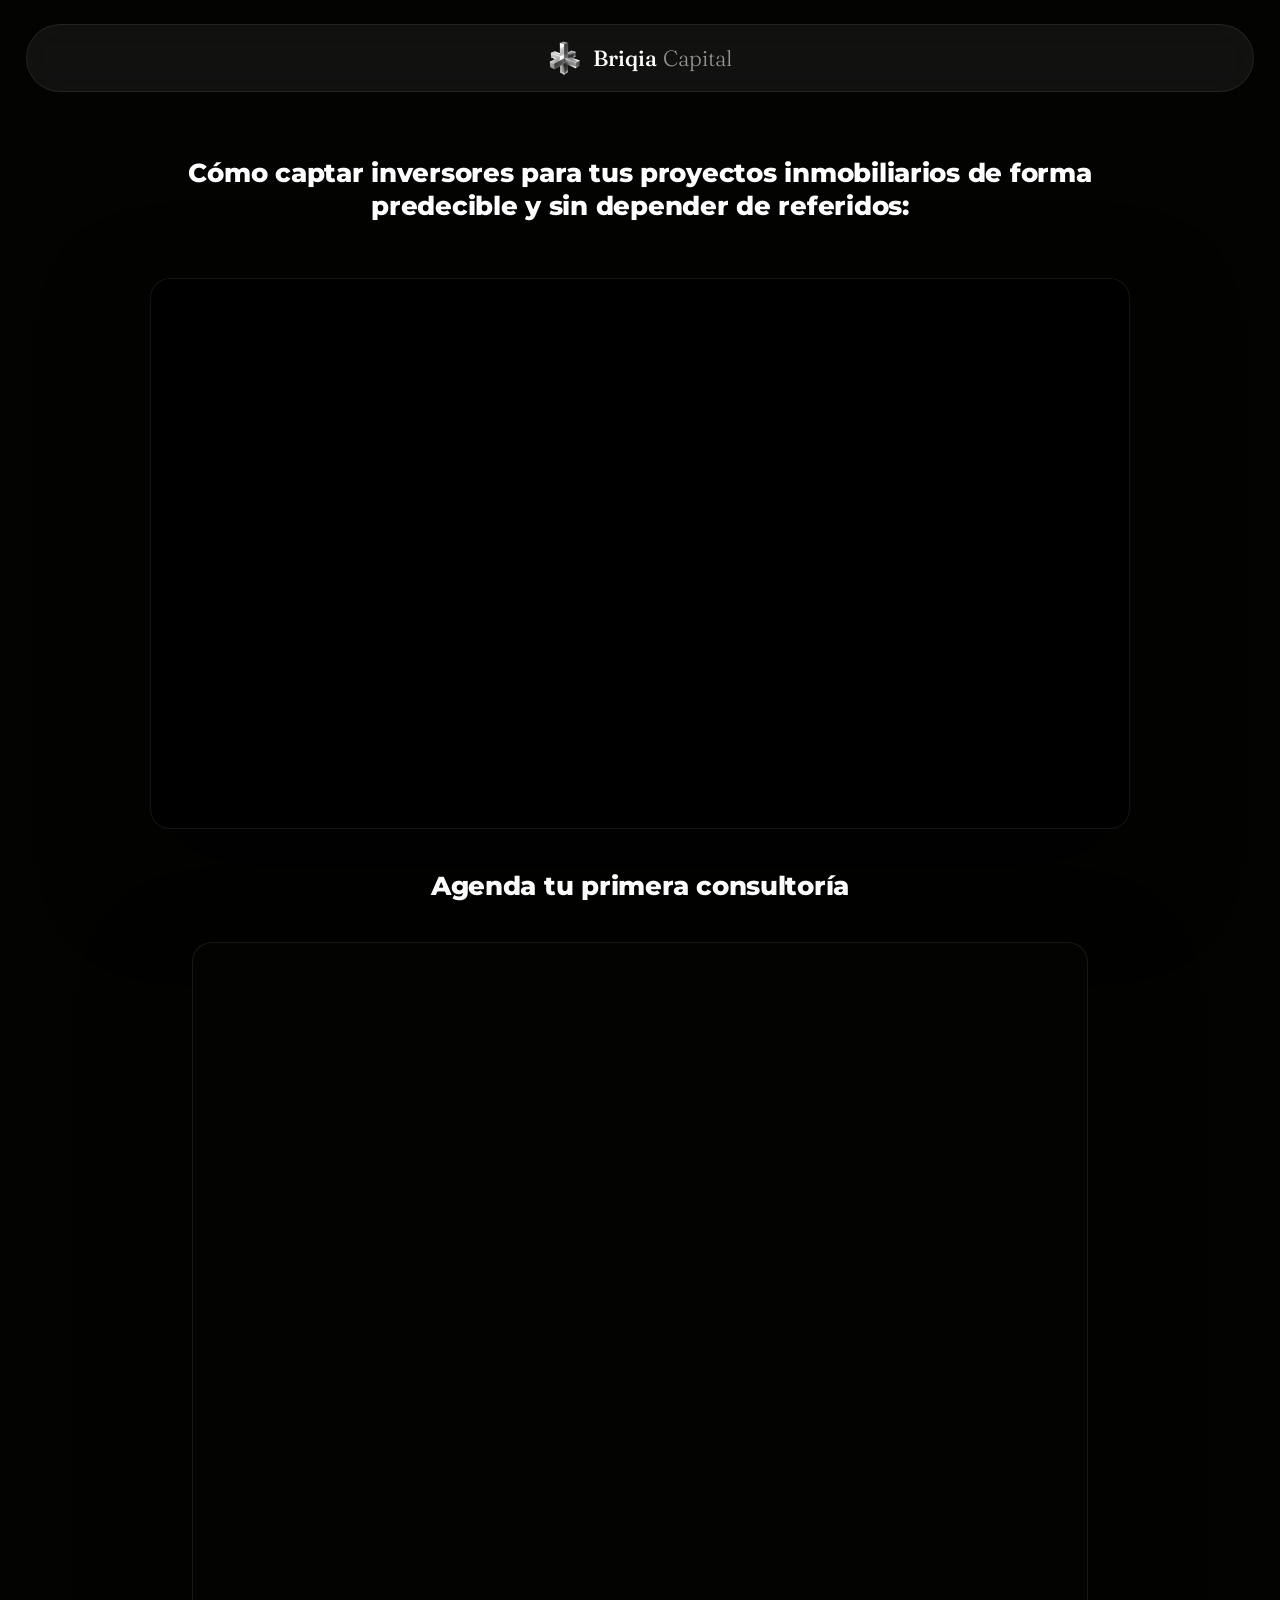
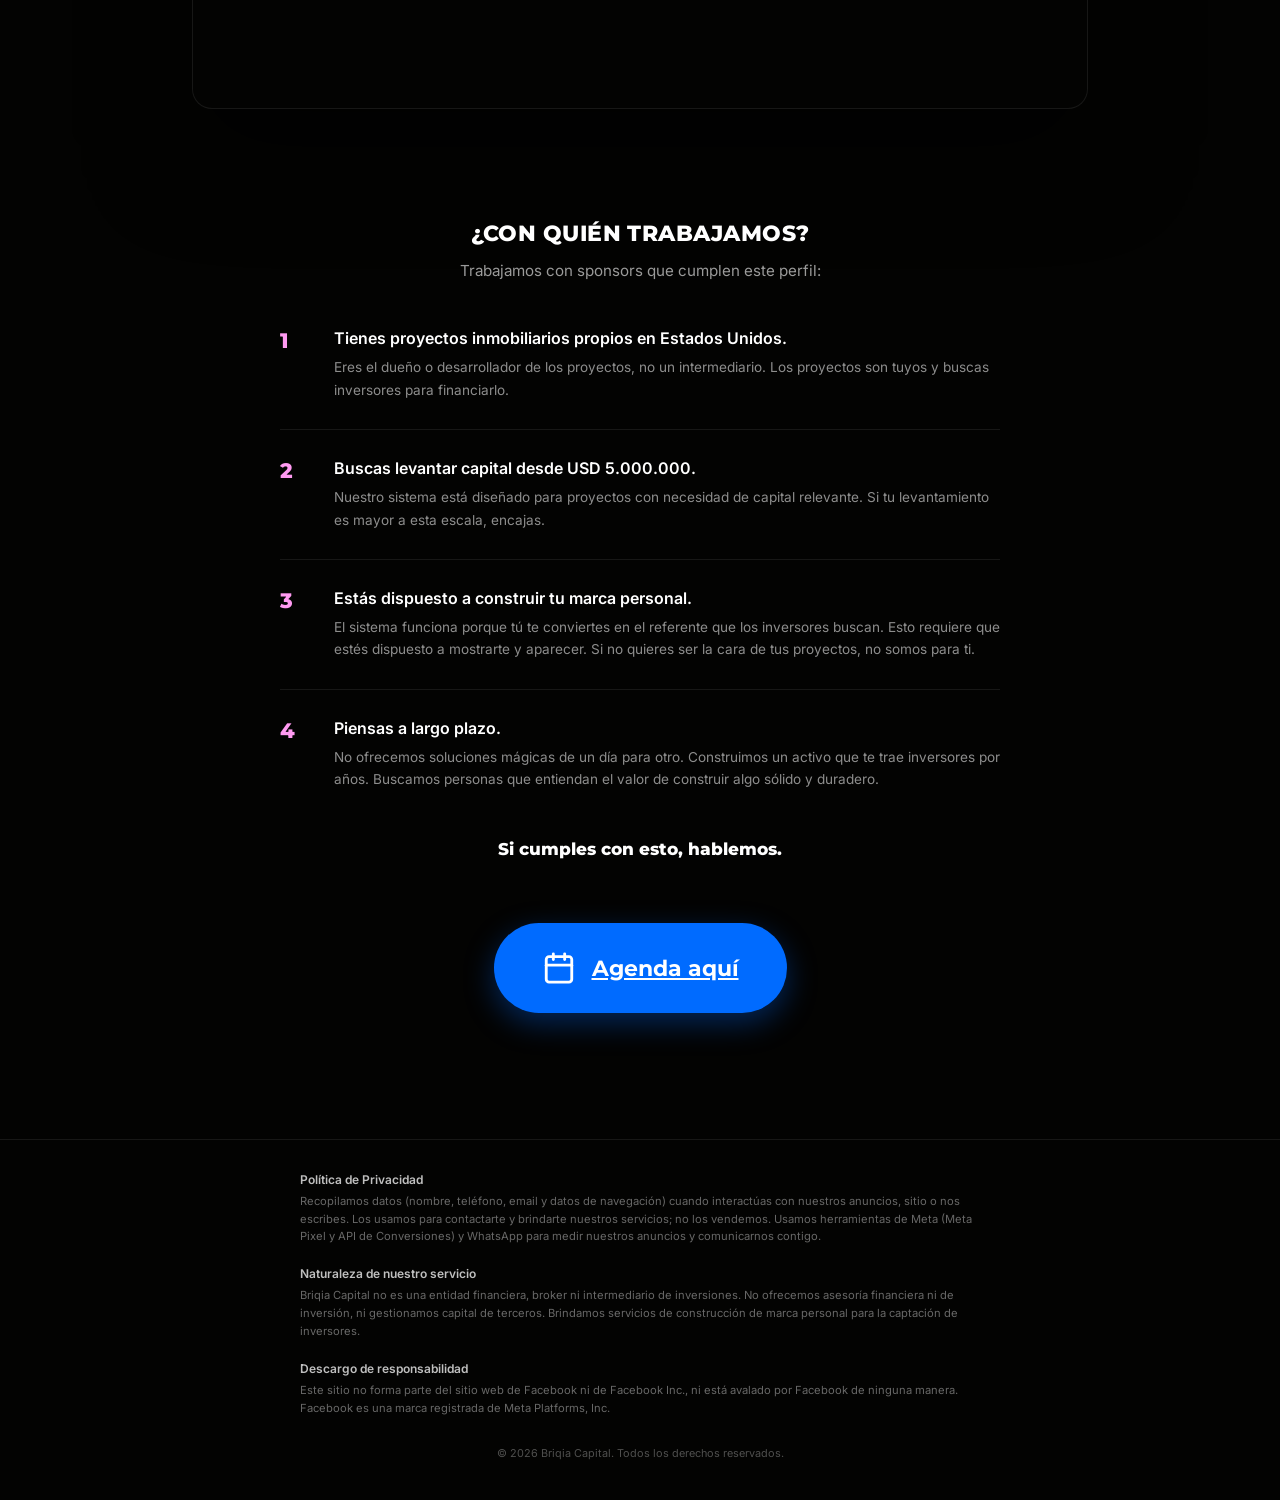
==== commit 4f736d89: "Agrandar boton Agenda aqui" ====
--- a/thankyoupage/index.html
+++ b/thankyoupage/index.html
@@ -152,21 +152,21 @@
   .calendly-btn {
     display: inline-flex;
     align-items: center;
-    gap: 12px;
-    padding: 20px 34px;
+    gap: 16px;
+    padding: 28px 48px;
     border-radius: 999px;
     background: #006bff;
     color: #fff;
     font-family: var(--font-heavy);
     font-weight: 700;
-    font-size: 1.05rem;
+    font-size: 1.4rem;
     white-space: nowrap;
     cursor: pointer;
     box-shadow: 0 10px 30px rgba(0, 107, 255, 0.35);
     transition: transform 0.2s var(--ease-out), background-color 0.2s var(--ease-out);
   }
   .calendly-btn:hover { background: #0052cc; transform: scale(1.04); }
-  .calendly-btn svg { width: 26px; height: 26px; flex-shrink: 0; }
+  .calendly-btn svg { width: 34px; height: 34px; flex-shrink: 0; }
 
   .who-section {
     position: relative;
@@ -310,8 +310,8 @@
     .below-title { margin-top: 28px; }
     .calendly-frame { margin-top: 28px; border-radius: 14px; width: 100%; }
     .calendly-inline-widget { height: min(75vh, 720px); }
-    .calendly-btn { padding: 16px 26px; font-size: 0.95rem; }
-    .calendly-btn svg { width: 22px; height: 22px; }
+    .calendly-btn { padding: 20px 32px; font-size: 1.15rem; gap: 12px; }
+    .calendly-btn svg { width: 26px; height: 26px; }
     .who-section { margin-top: 64px; }
     .who-intro { margin-bottom: 32px; }
     .who-list li { padding: 22px 0; gap: 14px; }
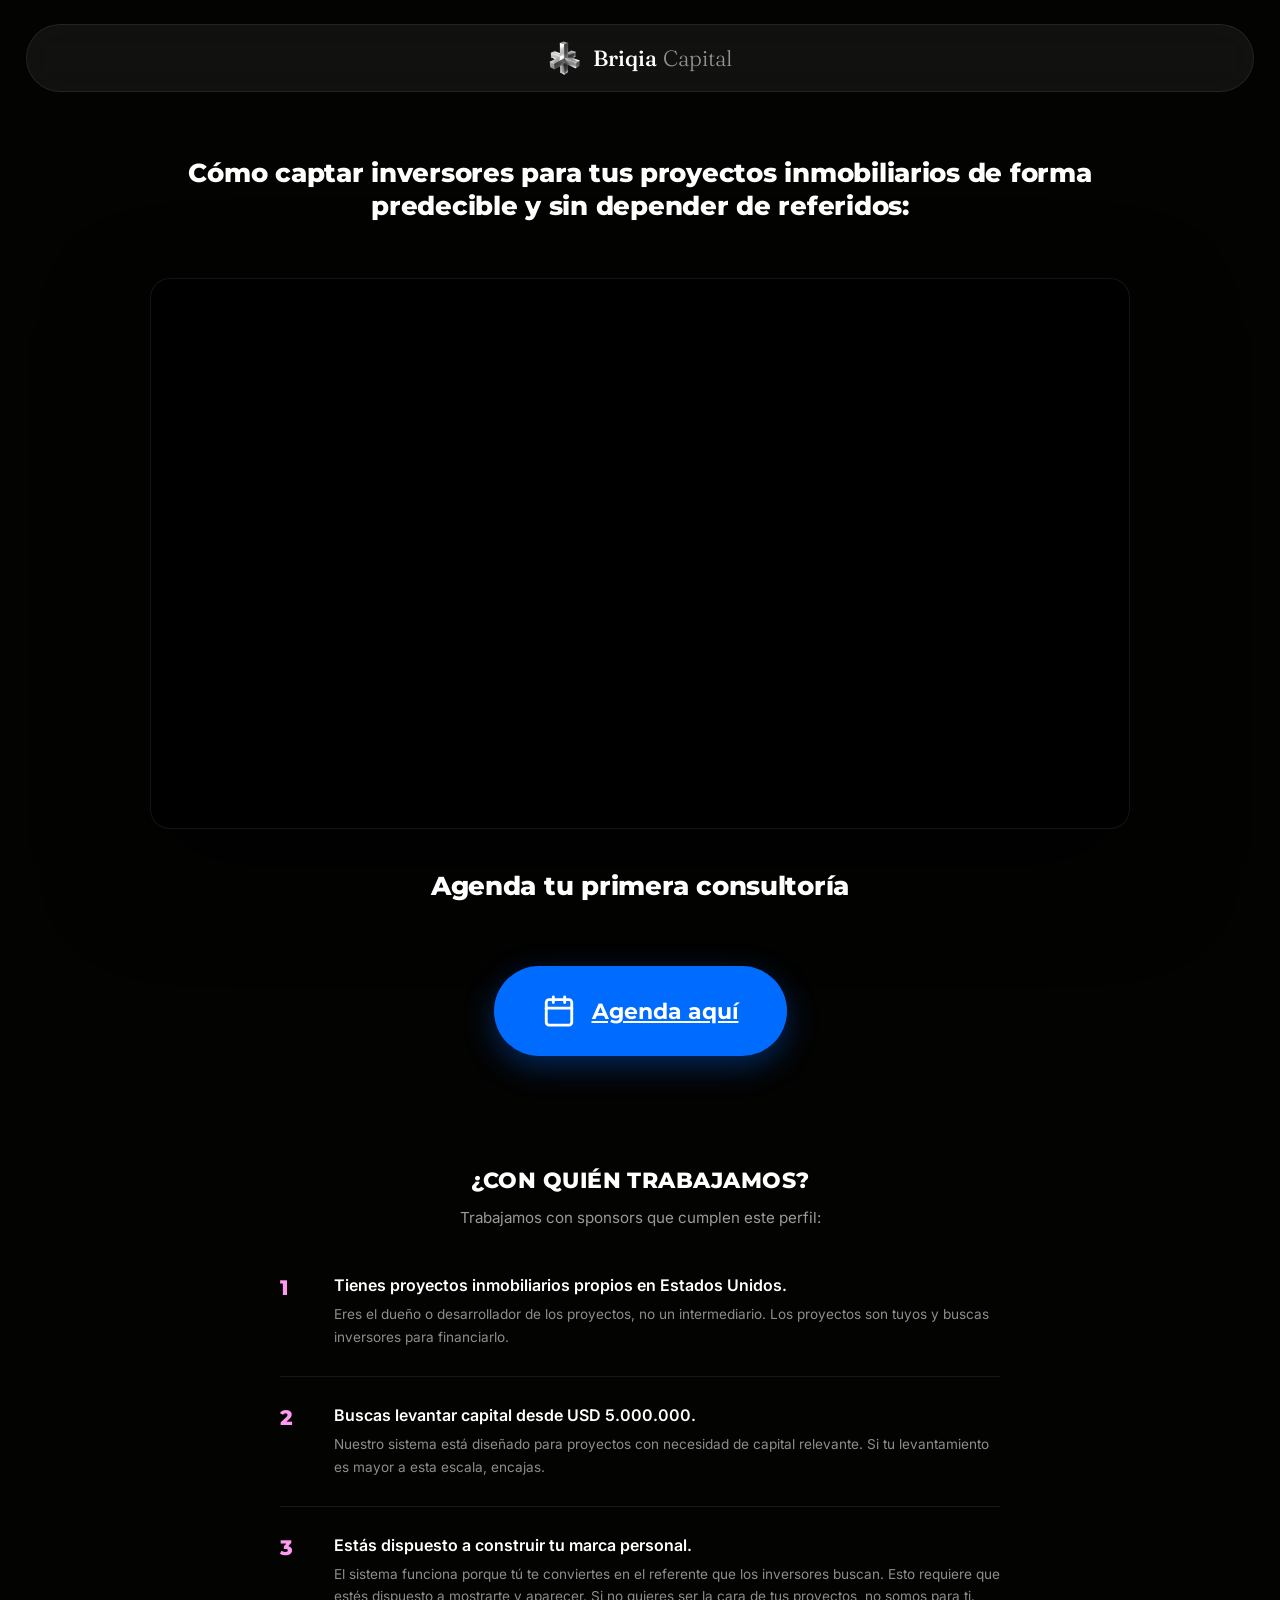
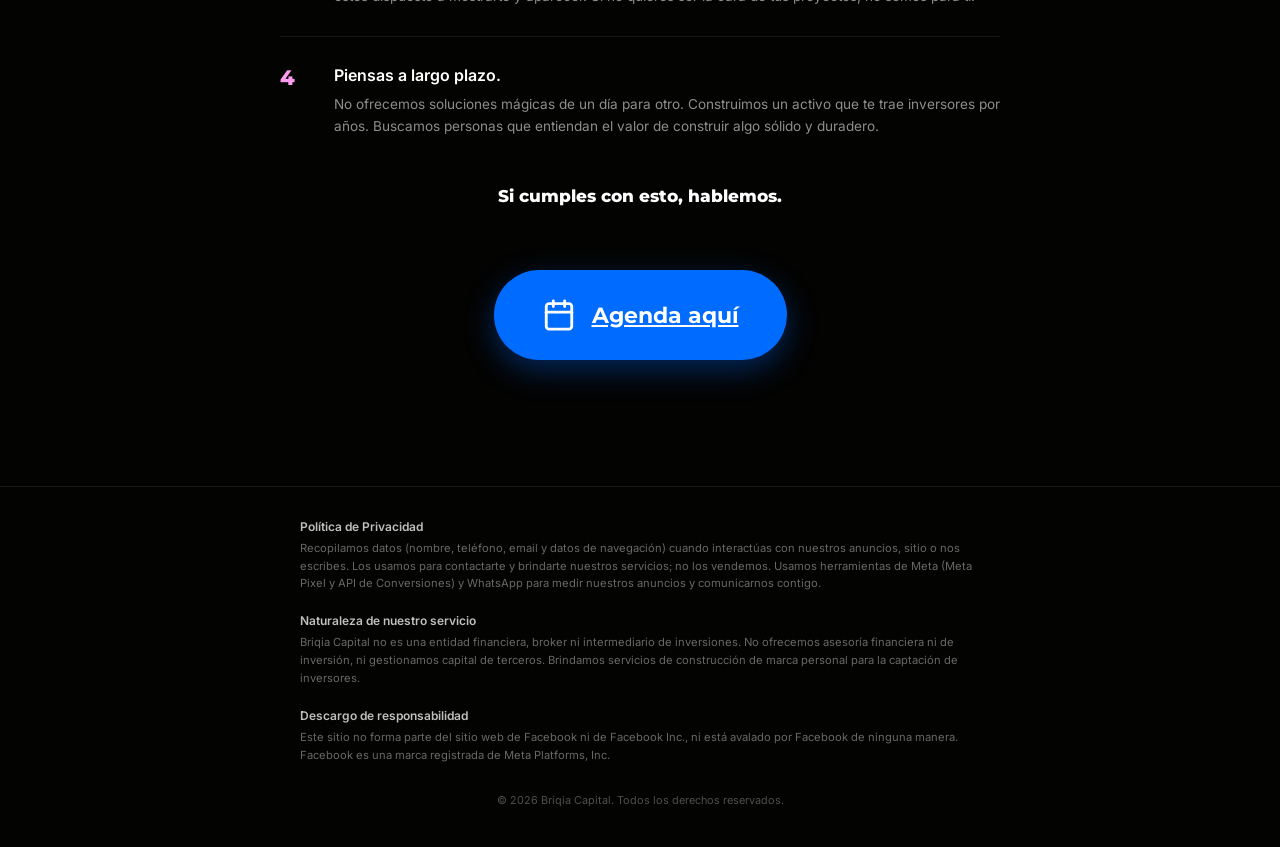
==== commit 38833b09: "Reemplazar widget de Calendly por boton Agenda aqui" ====
--- a/thankyoupage/index.html
+++ b/thankyoupage/index.html
@@ -132,23 +132,6 @@
     color: #fff;
   }
 
-  .calendly-frame {
-    position: relative;
-    z-index: 1;
-    width: clamp(320px, 70vw, 900px);
-    margin: 40px 0 0;
-    border-radius: 20px;
-    overflow: hidden;
-    background: var(--bg);
-    border: 1px solid var(--border);
-    box-shadow: 0 40px 100px rgba(0, 0, 0, 0.65);
-  }
-
-  .calendly-inline-widget {
-    width: 100%;
-    height: min(85vh, 950px);
-  }
-
   .calendly-btn {
     display: inline-flex;
     align-items: center;
@@ -308,8 +291,6 @@
     .hero-title { margin-bottom: 36px; }
     .video-frame { border-radius: 14px; }
     .below-title { margin-top: 28px; }
-    .calendly-frame { margin-top: 28px; border-radius: 14px; width: 100%; }
-    .calendly-inline-widget { height: min(75vh, 720px); }
     .calendly-btn { padding: 20px 32px; font-size: 1.15rem; gap: 12px; }
     .calendly-btn svg { width: 26px; height: 26px; }
     .who-section { margin-top: 64px; }
@@ -344,11 +325,20 @@
 
   <p class="below-title">Agenda tu primera consultoría</p>
 
-  <div class="calendly-frame">
-    <div
-      class="calendly-inline-widget"
-      data-url="https://calendly.com/briqia-info/45?hide_gdpr_banner=1&background_color=030302&text_color=ffffff&primary_color=ff9af1">
-    </div>
+  <div class="calendly-cta-center">
+    <a
+      href="#"
+      class="calendly-btn"
+      aria-label="Agenda aquí"
+      onclick="Calendly.initPopupWidget({url: 'https://calendly.com/briqia-info/45'});return false;">
+      <svg viewBox="0 0 24 24" fill="none" stroke="currentColor" stroke-width="2" stroke-linecap="round" stroke-linejoin="round" aria-hidden="true">
+        <rect x="3" y="4" width="18" height="18" rx="2"/>
+        <line x1="16" y1="2" x2="16" y2="6"/>
+        <line x1="8" y1="2" x2="8" y2="6"/>
+        <line x1="3" y1="10" x2="21" y2="10"/>
+      </svg>
+      <span>Agenda aquí</span>
+    </a>
   </div>
 
   <section class="who-section">
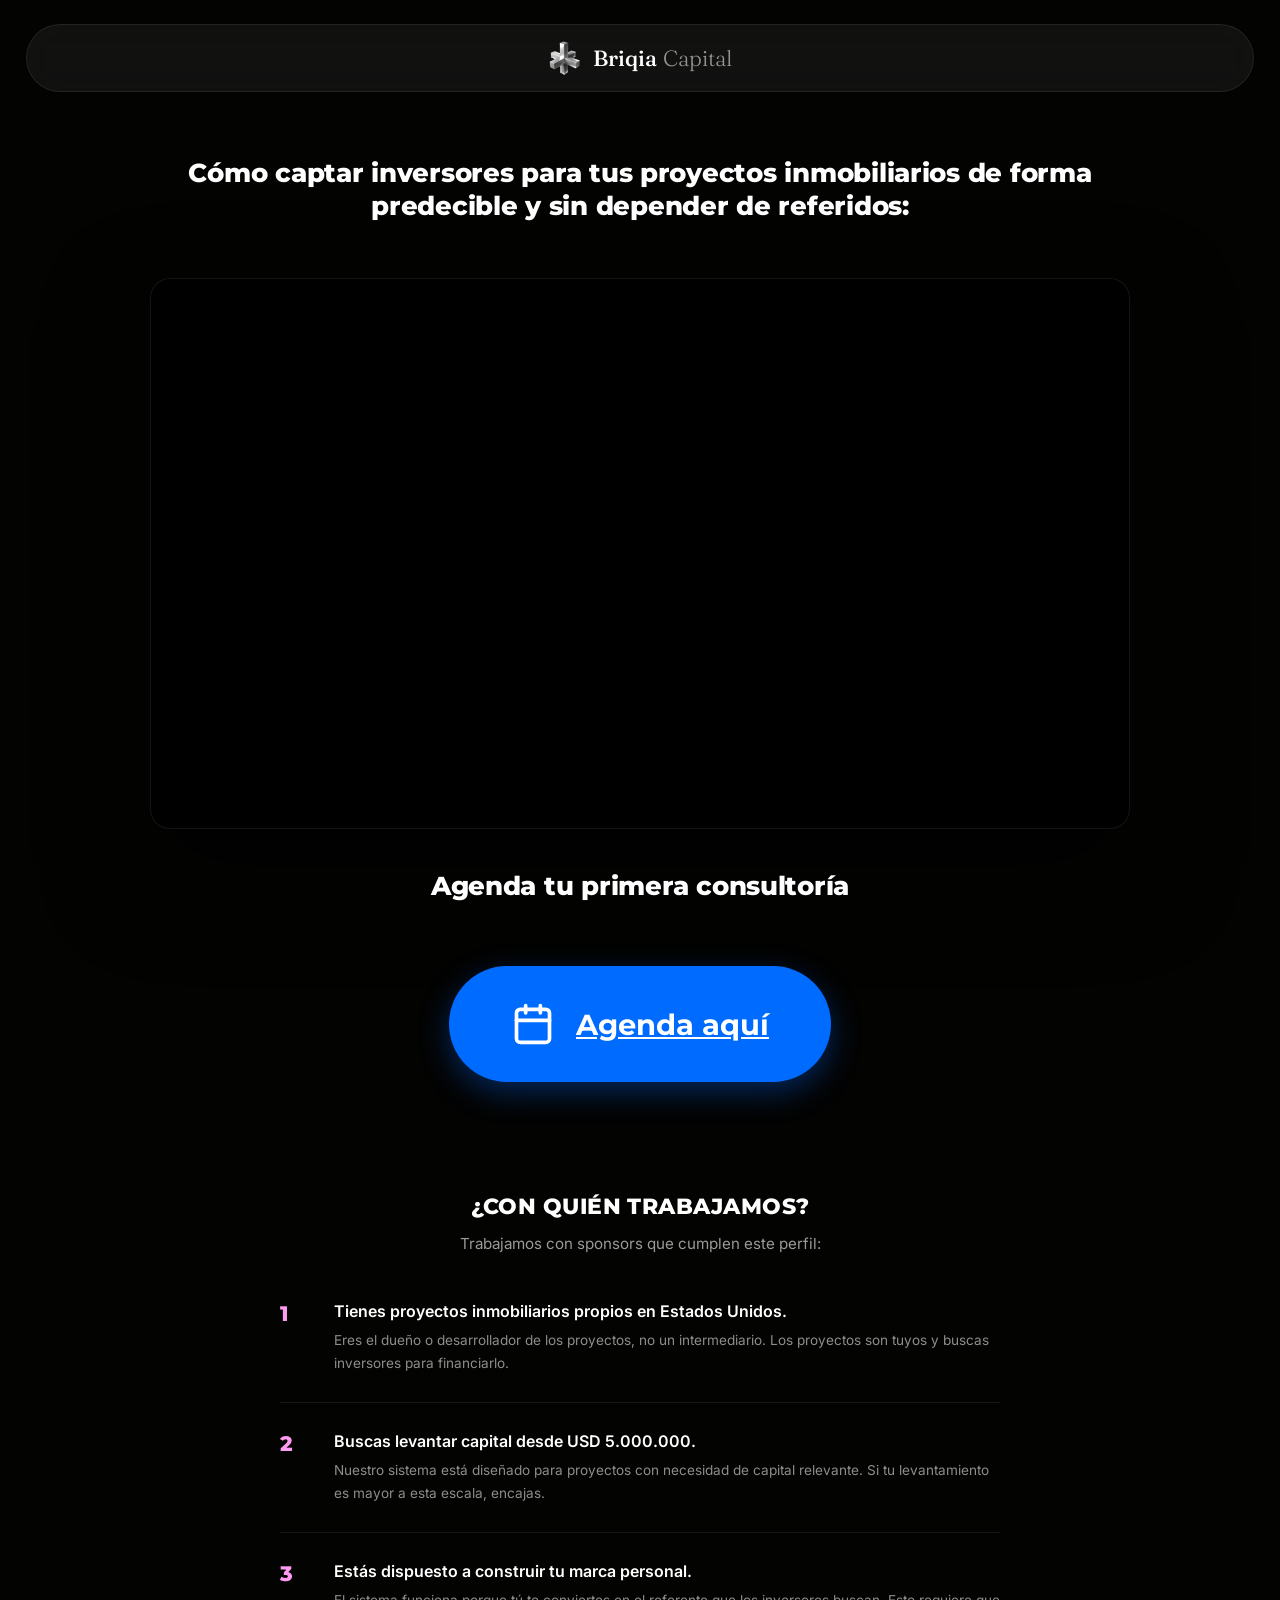
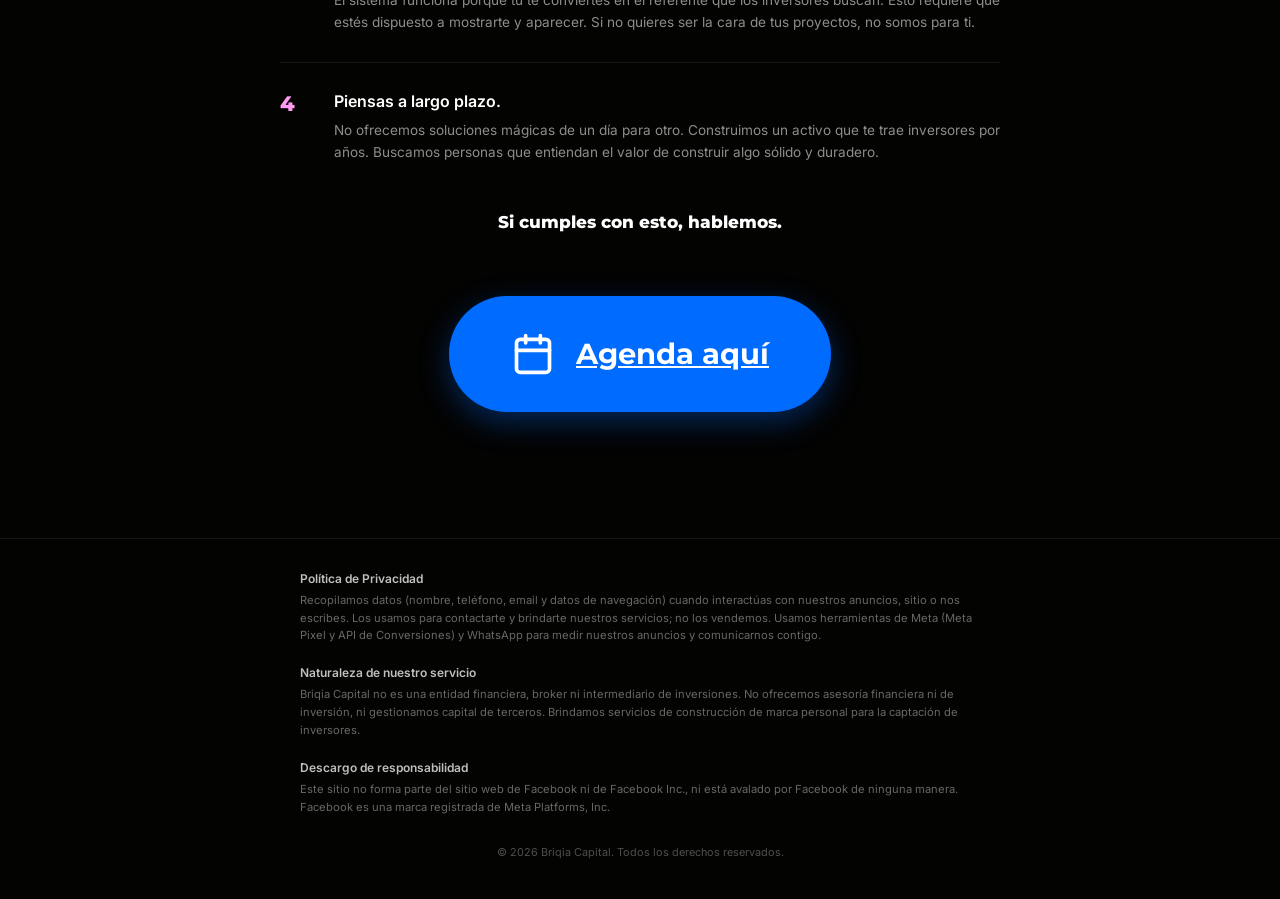
==== commit ee01b6c3: "Aumentar 30% los botones Agenda aqui" ====
--- a/thankyoupage/index.html
+++ b/thankyoupage/index.html
@@ -135,21 +135,21 @@
   .calendly-btn {
     display: inline-flex;
     align-items: center;
-    gap: 16px;
-    padding: 28px 48px;
+    gap: 21px;
+    padding: 36px 62px;
     border-radius: 999px;
     background: #006bff;
     color: #fff;
     font-family: var(--font-heavy);
     font-weight: 700;
-    font-size: 1.4rem;
+    font-size: 1.82rem;
     white-space: nowrap;
     cursor: pointer;
     box-shadow: 0 10px 30px rgba(0, 107, 255, 0.35);
     transition: transform 0.2s var(--ease-out), background-color 0.2s var(--ease-out);
   }
   .calendly-btn:hover { background: #0052cc; transform: scale(1.04); }
-  .calendly-btn svg { width: 34px; height: 34px; flex-shrink: 0; }
+  .calendly-btn svg { width: 44px; height: 44px; flex-shrink: 0; }
 
   .who-section {
     position: relative;
@@ -291,8 +291,8 @@
     .hero-title { margin-bottom: 36px; }
     .video-frame { border-radius: 14px; }
     .below-title { margin-top: 28px; }
-    .calendly-btn { padding: 20px 32px; font-size: 1.15rem; gap: 12px; }
-    .calendly-btn svg { width: 26px; height: 26px; }
+    .calendly-btn { padding: 26px 42px; font-size: 1.5rem; gap: 16px; }
+    .calendly-btn svg { width: 34px; height: 34px; }
     .who-section { margin-top: 64px; }
     .who-intro { margin-bottom: 32px; }
     .who-list li { padding: 22px 0; gap: 14px; }
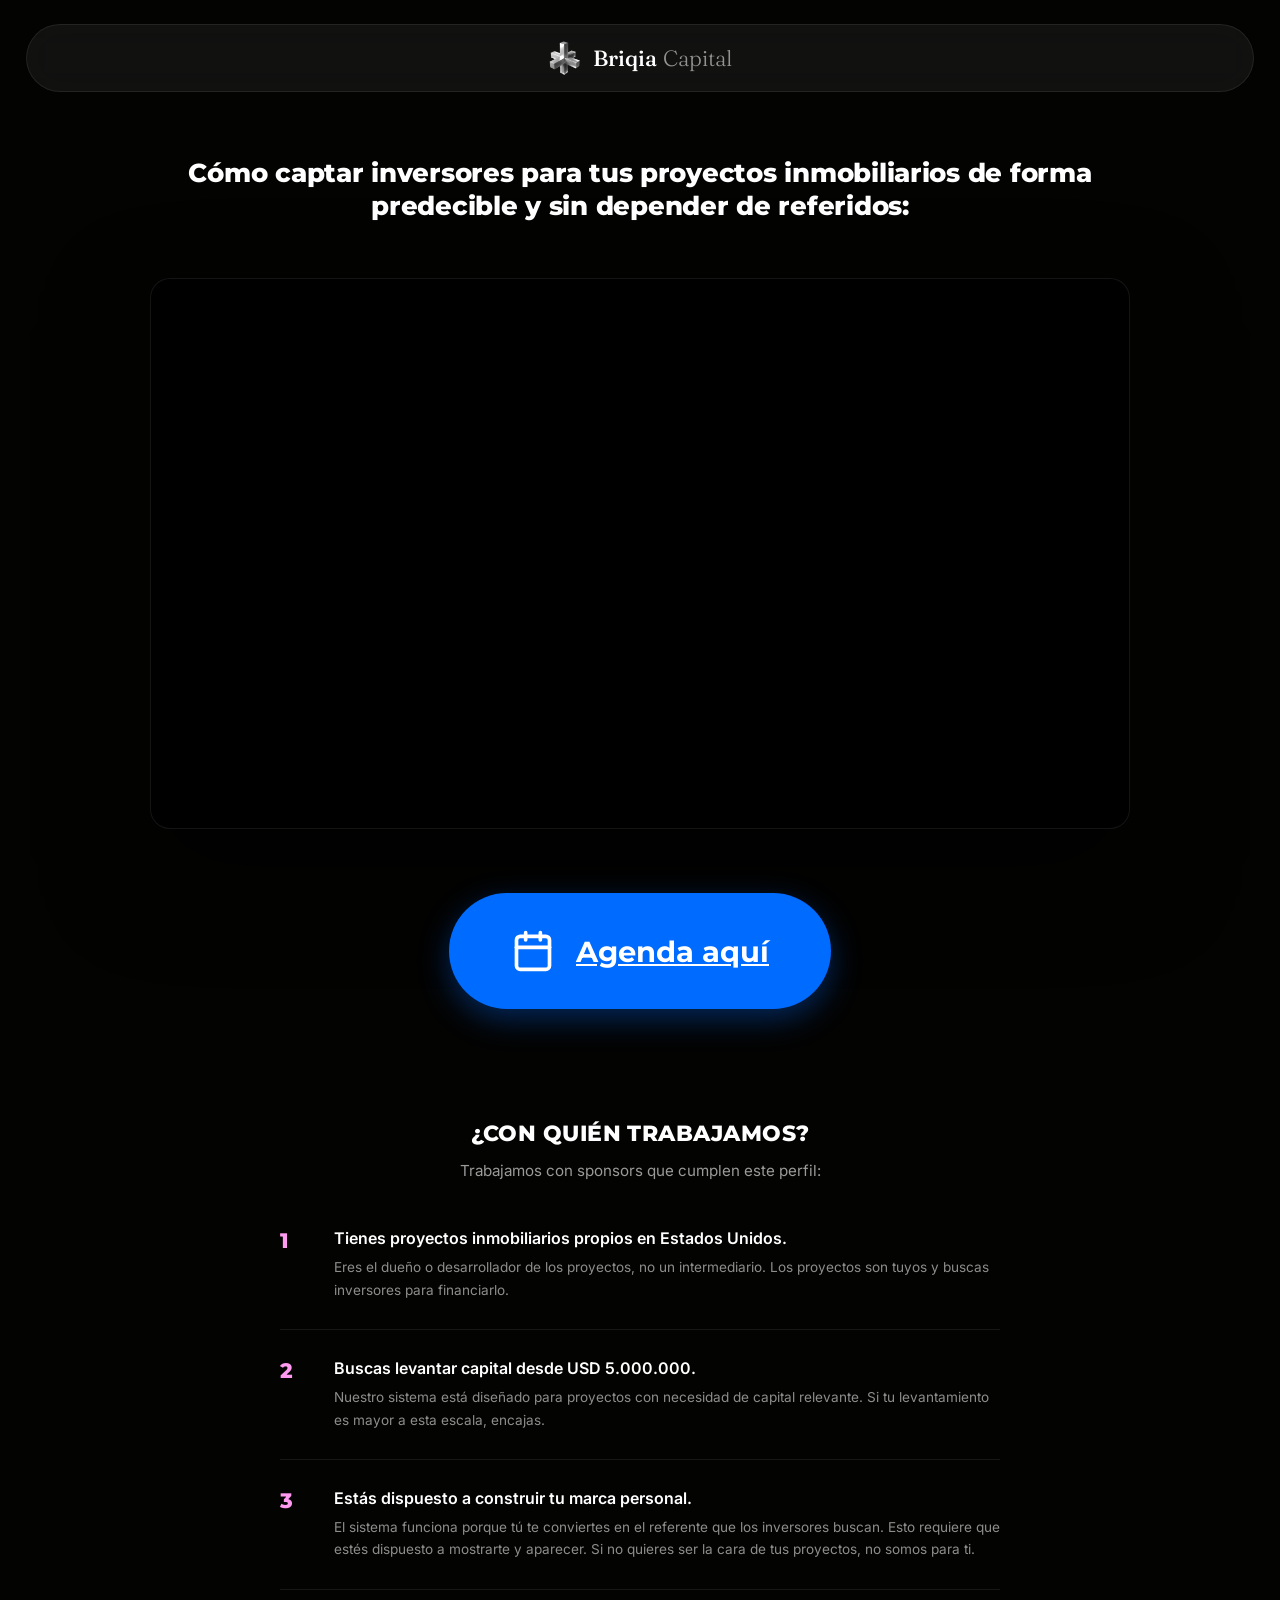
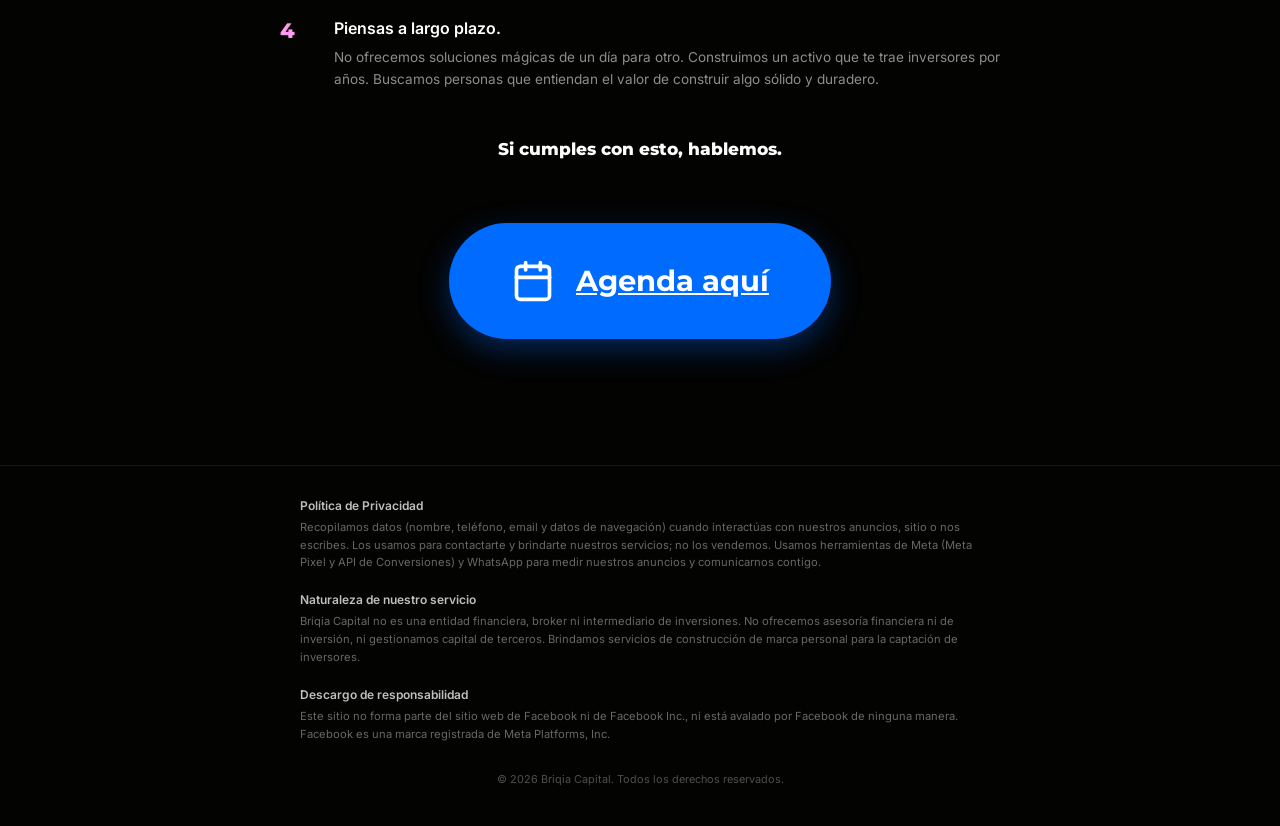
==== commit e4311706: "Eliminar texto Agenda tu primera consultoria" ====
--- a/thankyoupage/index.html
+++ b/thankyoupage/index.html
@@ -116,20 +116,6 @@
     height: 100%;
     border: 0;
     display: block;
-  }
-
-  .below-title {
-    position: relative;
-    z-index: 1;
-    max-width: 980px;
-    margin: 40px 0 0;
-    text-align: center;
-    font-family: var(--font-heavy);
-    font-weight: 800;
-    font-size: clamp(1.05rem, 2.16vw, 1.65rem);
-    line-height: 1.25;
-    letter-spacing: -0.01em;
-    color: #fff;
   }
 
   .calendly-btn {
@@ -290,7 +276,6 @@
     main { padding: 40px 16px 60px; }
     .hero-title { margin-bottom: 36px; }
     .video-frame { border-radius: 14px; }
-    .below-title { margin-top: 28px; }
     .calendly-btn { padding: 26px 42px; font-size: 1.5rem; gap: 16px; }
     .calendly-btn svg { width: 34px; height: 34px; }
     .who-section { margin-top: 64px; }
@@ -322,8 +307,6 @@
       loading="lazy">
     </iframe>
   </div>
-
-  <p class="below-title">Agenda tu primera consultoría</p>
 
   <div class="calendly-cta-center">
     <a
